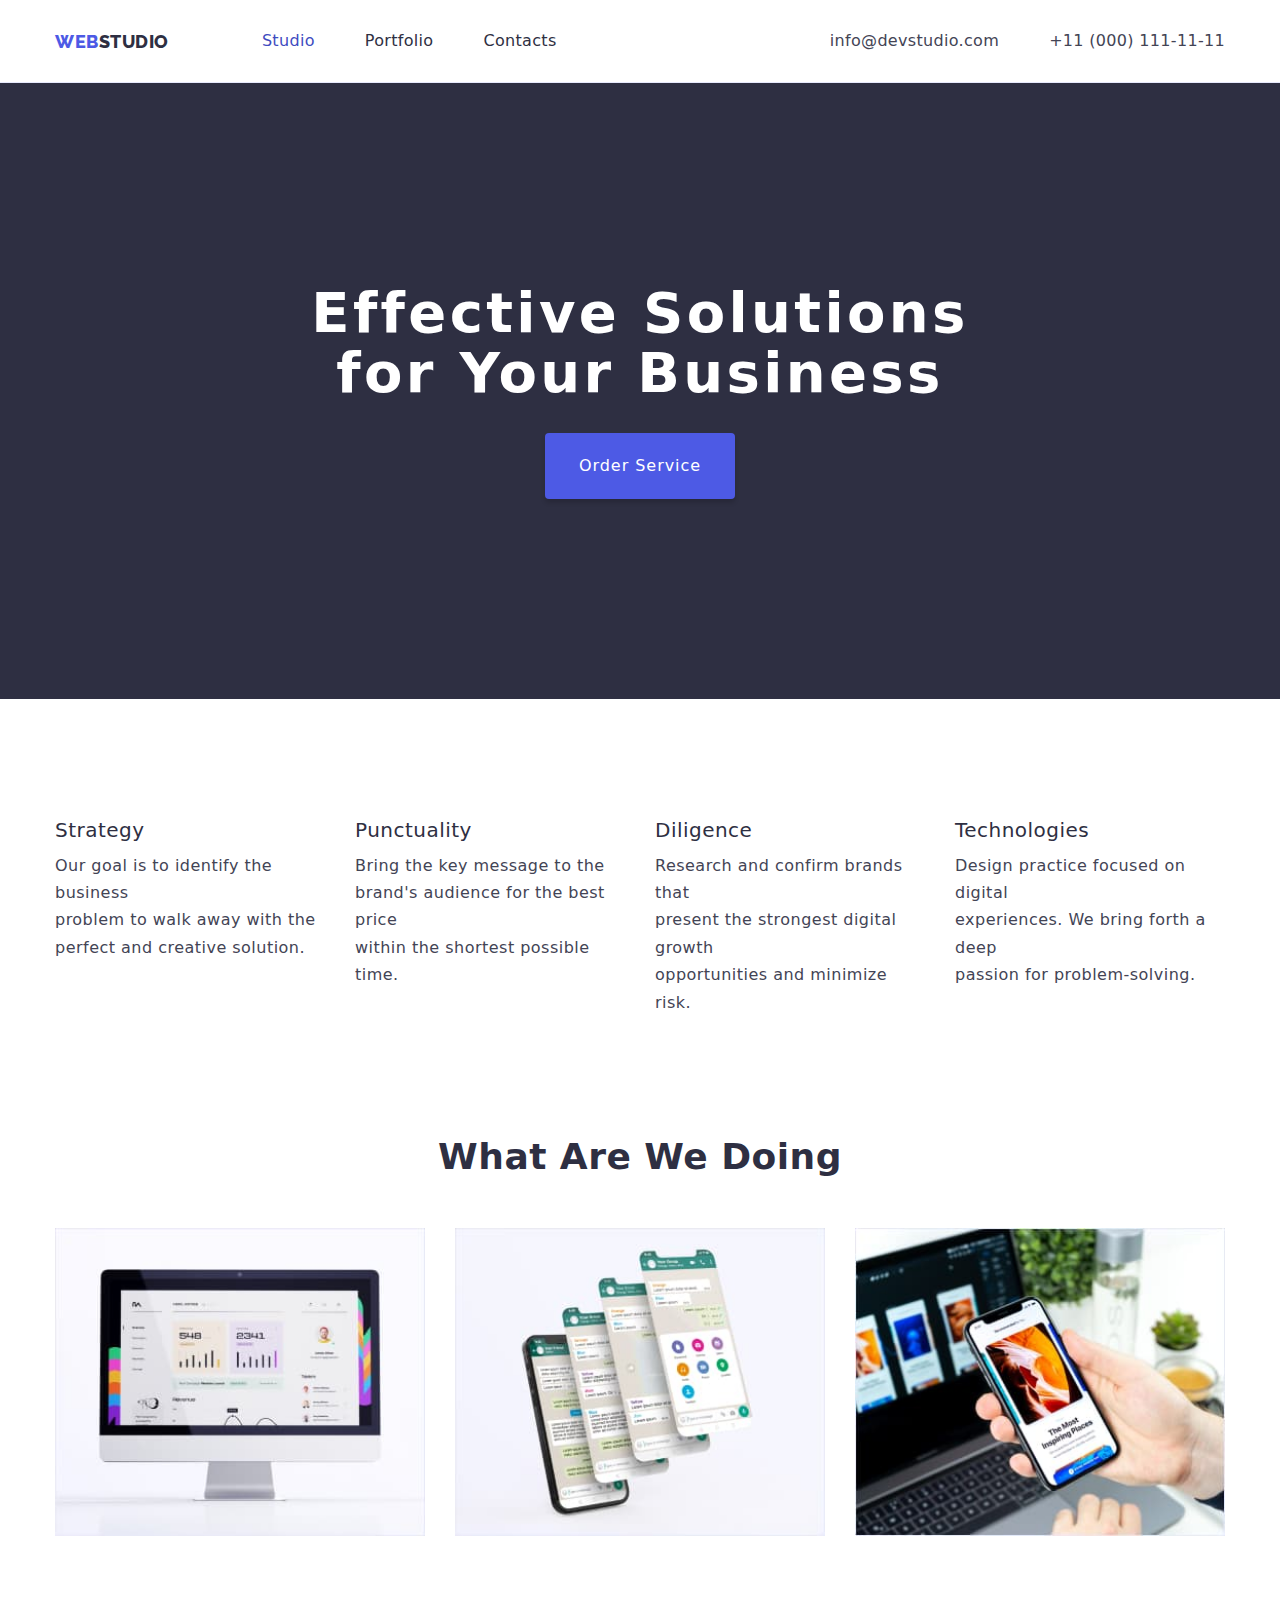
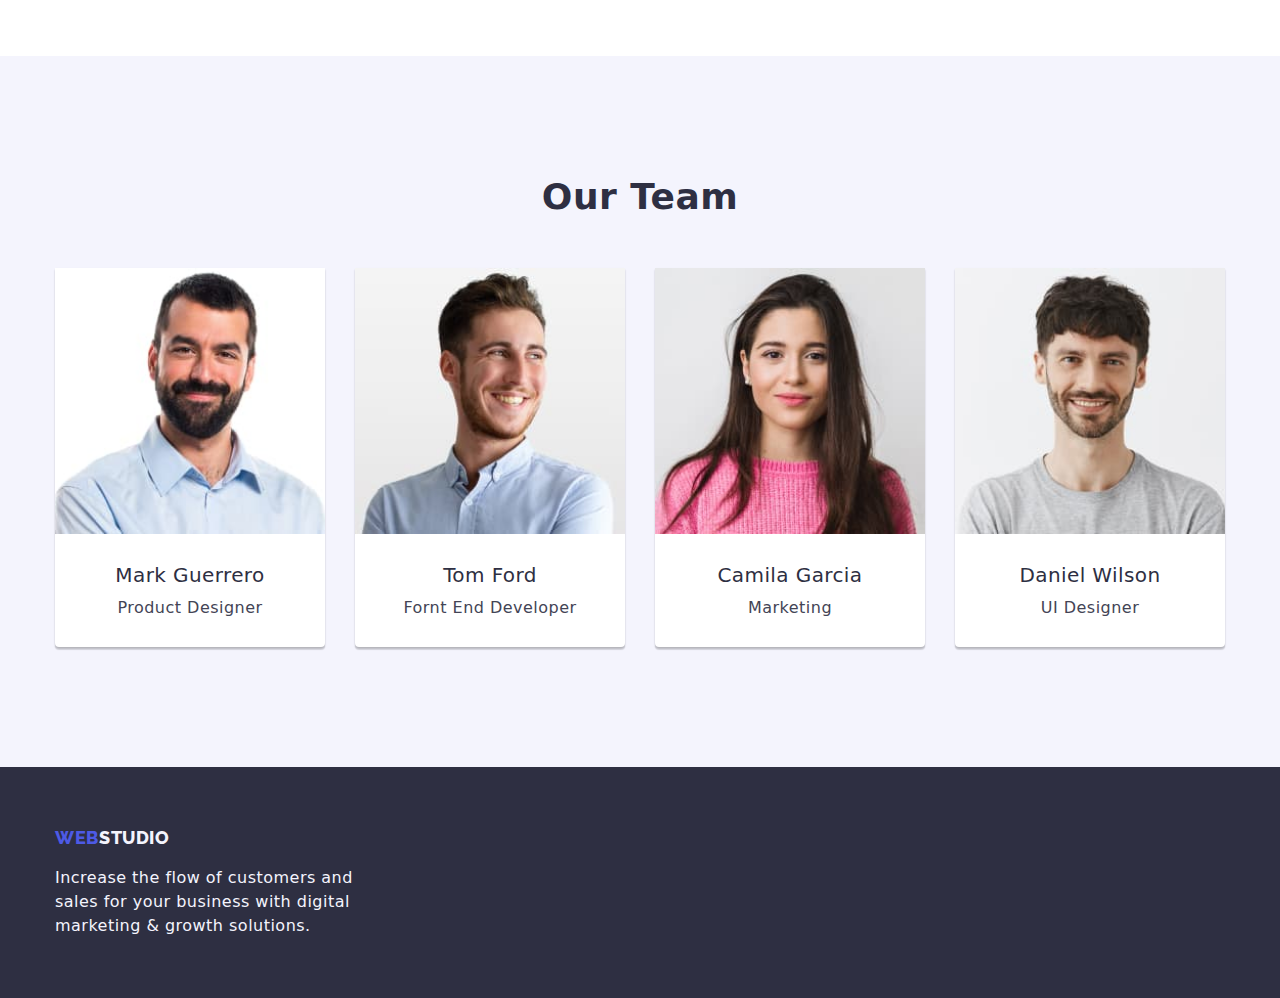
==== index.html @ 78325db2 "hw" ====
<!DOCTYPE html>
<html lang="en">
  <head>
    <meta charset="UTF-8" />
    <meta name="viewport" content="width=device-width, initial-scale=1.0" />
    <title>Studio</title>
    <link
      href="https://fonts.googleapis.com/css2?family=Raleway:wght@800&family=Roboto:wght@400;500;700;900&display=swap"
      rel="stylesheet"
    />
    <link rel="preconnect" href="https://fonts.googleapis.com" />
    <link rel="preconnect" href="https://fonts.gstatic.com" crossorigin />
    <link rel="stylesheet" href="./css/styles.css" />
    <link
      rel="stylesheet"
      href="https://cdnjs.cloudflare.com/ajax/libs/modern-normalize/2.0.0/modern-normalize.min.css"
    />
  </head>
  <!-- body -->
  <body>
    <!-- header -->
    <header class="page-header">
      <!-- nav -->
      <div class="container menu">
        <nav class="navigation">
          <a href="./index.html" class="logo-link">
            <span class="logo">WEB</span><span class="studio">STUDIO</span>
          </a>
          <ul class="nav-menu list">
            <li class="item">
              <a href="./index.html" class="page current link">Studio</a>
            </li>
            <li class="item">
              <a href="./portfolio.html" class="page link">Portfolio</a>
            </li>
            <li class="item"><a href="#" class="page link">Contacts</a></li>
          </ul>
        </nav>

        <ul class="contacts-menu list">
          <li class="item">
            <a href="mailto:info@devstudio.com" class="contact link"
              >info@devstudio.com</a
            >
          </li>
          <li class="item">
            <a href="tel:+110001111111" class="contact link"
              >+11 (000) 111-11-11</a
            >
          </li>
        </ul>
      </div>
    </header>
    <!-- main -->
    <main>
      <!-- sec-1 -->
      <section class="hero bg-hero">
        <div class="container">
          <h1 class="hero-title">
            Effective Solutions <br />
            for Your Business
          </h1>
          <button type="button" class="button primary">Order Service</button>
        </div>
      </section>

      <!-- sec-2 -->
      <section class="section">
        <div class="container">
          <ul class="benefits list">
            <li class="item">
              <h3 class="title">Strategy</h3>
              <p class="description">
                Our goal is to identify the business <br />
                problem to walk away with the<br />
                perfect and creative solution.
              </p>
            </li>
            <li class="item">
              <h3 class="title">Punctuality</h3>
              <p class="description">
                Bring the key message to the<br />
                brand's audience for the best price<br />
                within the shortest possible time.
              </p>
            </li>
            <li class="item">
              <h3 class="title">Diligence</h3>
              <p class="description">
                Research and confirm brands that <br />
                present the strongest digital growth <br />
                opportunities and minimize risk.
              </p>
            </li>
            <li class="item">
              <h3 class="title">Technologies</h3>
              <p class="description">
                Design practice focused on digital <br />
                experiences. We bring forth a deep <br />
                passion for problem-solving.
              </p>
            </li>
          </ul>
        </div>
      </section>

      <!-- sec-3 -->
      <section class="section no-top-padding">
        <div class="container">
          <h2 class="section-title">What Are We Doing</h2>
          <ul class="what-we-do list">
            <li class="item">
              <img
                src="./images/monitor.jpg"
                alt="monitor"
                width="370"
                height="294"
                class="image"
              />
            </li>
            <li class="item">
              <img
                src="./images/mobile.jpg"
                alt="mobile-tabs"
                width="370"
                height="294"
                class="image"
              />
            </li>
            <li class="item">
              <img
                src="./images/laptop.jpg"
                alt="mobile-laptop"
                width="370"
                height="294"
                class="image"
              />
            </li>
          </ul>
        </div>
      </section>

      <!-- sec-4 -->
      <section class="section bg-team">
        <div class="container">
          <h2 class="section-title">Our Team</h2>
          <ul class="team list">
            <li class="item">
              <img
                src="./images/mark.jpg"
                alt="Mark"
                width="270"
                height="260"
                class="image"
              />
              <h3 class="name">Mark Guerrero</h3>
              <p class="position">Product Designer</p>
            </li>
            <li class="item">
              <img
                src="./images/tom.jpg"
                alt="Tom-ford
            "
                width="270"
                height="260"
                class="image"
              />
              <h3 class="name">Tom Ford</h3>
              <p class="position">Fornt End Developer</p>
            </li>
            <li class="item">
              <img
                src="./images/camila.jpg"
                alt="Camila"
                width="270"
                height="260"
                class="image"
              />
              <h3 class="name">Camila Garcia</h3>
              <p class="position">Marketing</p>
            </li>
            <li class="item">
              <img
                src="./images/daniel.jpg"
                alt="Daniel"
                width="270"
                height="260"
                class="image"
              />
              <h3 class="name">Daniel Wilson</h3>
              <p class="position">UI Designer</p>
            </li>
          </ul>
        </div>
      </section>
    </main>

    <!-- footer -->
    <footer class="page-footer bg-footer">
      <div class="container">
        <a href="./index.html" class="logo-link">
          <span class="logo">WEB</span>
          <span class="studio-footer">STUDIO</span>
        </a>
        <p class="footer-description">
          Increase the flow of customers and<br />
          sales for your business with digital<br />
          marketing & growth solutions.
        </p>
      </div>
    </footer>
  </body>
</html>
---- css/styles.css ----
@import url("https://fonts.googleapis.com/css2?family=Raleway:wght@800&family=Roboto:ital,wght@0,400;0,500;0,900;1,700&display=swap");

:root {
  --iriscolor: #4d5ae5;
  --navyblue: #2e2f42;
  --slate: #434455;
  --ocean: #404bbf;
  --white: #fff;
  --cloud: #f4f4fd;
  --blue: #404bbf;
  --cornflower: #e7e9fc;
}

html {
  box-sizing: border-box;
}
body {
  font-family: "Roboto", sans-serif;
  font-size: 16px;
  color: var(--slate);
  letter-spacing: 0.03em;
  background-color: var(--white);
}

.filters .space + .space {
  margin-left: 8px;
}
p,
h1,
h2,
h3,
h4,
h5,
h6 {
  margin: 0;
}
*,
*::after,
*::before {
  box-sizing: inherit;
}

img {
  display: block;
  max-width: 100%;
  height: auto;
}

.link {
  text-decoration: none;
  color: inherit;
}

.list {
  list-style-type: none;
  margin: 0;
  padding: 0;
}
.menu,
.navigation,
.nav-menu,
.contacts-menu {
  display: flex;
  align-items: center;
}
.page-header {
  border-bottom: 1px solid var(--cornflower);
}
.filters {
  display: flex;
  justify-content: center;
  margin-bottom: 50px;
}

.filter .space + .space {
  margin-left: 8px;
}
.container {
  width: 1200px;
  padding: 0 15px;
  margin: 0 auto;
  /* border: 2px solid red; */
}

.logo-link {
  text-decoration: none;
  font-size: 0;
  font-weight: 800;
  letter-spacing: 0.54px;
  font-family: "Raleway", sans-serif;
}
.logo-link > span {
  font-size: 18px;
  line-height: 1.17;
}

.logo {
  color: var(--iriscolor);
}

.studio {
  color: var(--navyblue);
}

.hero {
  text-align: center;
  padding-top: 200px;
  padding-bottom: 200px;
}
.bg-hero {
  background-color: var(--navyblue);
}

.hero-title {
  font-size: 56px;
  line-height: 1.07;
  font-weight: 700;
  letter-spacing: 0.06em;
  color: var(--white);
  margin-bottom: 30px;
}

.bg-team {
  background-color: var(--cloud);
}

.nav-menu {
  margin-left: 93px;
}

.contacts-menu {
  margin-left: auto;
}

.nav-menu .item:not(:last-child),
.contacts-menu .item:not(:last-child) {
  margin-right: 50px;
}

.nav-menu .page,
.contacts-menu .contact {
  font-weight: 500;
  color: var(--navyblue);
  text-decoration: none;
  line-height: 1.14;
  letter-spacing: 0.02em;
  display: block;
  padding-top: 32px;
  padding-bottom: 32px;
}

.contacts-menu .contact {
  color: var(--slate);
  font-weight: 400;
}

.nav-menu .page:hover,
.nav-menu .page:focus,
.nav-menu .page.current,
.contacts-menu .contact:hover,
.contacts-menu .contact:focus {
  color: var(--ocean);
}

.button {
  border-color: transparent;
  cursor: pointer;
  font-family: inherit;
  letter-spacing: 0.03em;
  font-size: 16px;
  border-radius: 4px;
}

.button.primary {
  background-color: var(--iriscolor);
  font-weight: 500;
  color: white;
  line-height: 1.87;
  letter-spacing: 0.06em;
  padding: 16px 32px;
  box-shadow: 0px 4px 4px rgba(0, 0, 0, 0.15);
}

.button.primary:hover,
.button.primary:focus {
  background-color: var(--ocean);
  box-shadow: 0px 3px 3px rgba(0, 0, 0, 0.1), 0px 1px 2px rgba(0, 0, 0, 0.08),
    0px 2px 2px rgba(0, 0, 0, 0.12);
}

.button.filter {
  background: var(--cloud);
  color: var(--iriscolor);
  padding: 12px 24px;
  font-weight: 500;
  line-height: 1.62;
}

.button.filter:hover,
.button.filter:focus,
.button.filter.current {
  background-color: var(--blue);
  color: var(--cloud);
  box-shadow: 0px 3px 3px rgba(0, 0, 0, 0.1), 0px 1px 2px rgba(0, 0, 0, 0.08),
    0px 2px 2px rgba(0, 0, 0, 0.12);
}

.project .name {
  font-size: 20px;
  font-weight: 500;
  line-height: 2;
  letter-spacing: 0.04em;
  color: var(--navyblue);
}

.project .type {
  color: var(--slate);
  font-weight: 400;
  line-height: 1.87;
}
.section.no-top-padding {
  padding-top: 0;
}
.section.no.top.padding {
  padding-top: 0;
}
.section {
  padding: 120px 0;
}

.section-title {
  font-size: 36px;
  line-height: 1.17;
  color: var(--navyblue);
  text-align: center;
  margin-bottom: 50px;
  font-weight: 700;
}

.what-we-do {
  display: flex;
  flex: wrap;
  margin-left: -30px;
  margin-top: -30px;
}

.what-we-do .item {
  flex-basis: calc(100% / 3 - 30px);
  margin-left: 30px;
  margin-top: 30px;
}

.benefits {
  display: flex;
  flex: wrap;
  margin-left: -30px;
  margin-top: -30px;
}
.benefits .item {
  flex-basis: calc(100% / 4 - 30px);
  margin-left: 30px;
  margin-top: 30px;
}

.benefits .title {
  font-size: 20px;
  font-weight: 500;
  color: var(--navyblue);
  line-height: 1.14;
  margin-bottom: 10px;
}

.benefits .description {
  color: var(--slate);
  line-height: 1.71;
  font-size: 16px;
  font-weight: 400;
}
.projects {
  display: flex;
  flex-wrap: wrap;
  margin-top: -30px;
  margin-left: -30px;
}

.project-card {
  flex-basis: calc(100% / 3 - 30px);
  margin-left: 30px;
  margin-top: 30px;
}

.team {
  display: flex;
  flex-wrap: wrap;
  margin-top: -30px;
  margin-left: -30px;
}

.team .item {
  flex-basis: calc(100% / 4 - 30px);
  margin-left: 30px;
  margin-top: 30px;
  padding-bottom: 30px;
  background-color: white;
  border-radius: 0px 0px 4px 4px;
  box-shadow: 0px 3px 1px rgba(0, 0, 0, 0.1), 0px 1px 2px rgba(0, 0, 0, 0.08),
    0px 2px 2px rgba(0, 0, 0, 0.12);
}
.team .name,
.team .position {
  line-height: 1.19;
  text-align: center;
}
.team .name {
  color: var(--navyblue);
  font-size: 20px;
  font-weight: 500;
  letter-spacing: 0.02em;
  padding-top: 30px;
  padding-bottom: 10px;
}

.team .position {
  color: var(--slate);
  font-size: 16px;
  font-weight: 400;
}

.substrate {
  background-color: var(--navwhite);
  padding: 20px 24px;
  border: 1px solid #eeeeee;
  border-top: 0;
}
.page-footer {
  padding-top: 60px;
  padding-bottom: 60px;
}

.page-footer.bg-footer {
  background-color: var(--navyblue);
}

.studio-footer {
  color: var(--cloud);
}

.footer-description {
  color: var(--cloud);
  font-size: 16px;
  font-weight: 400;
  line-height: 1.5;
  padding-top: 17px;
}
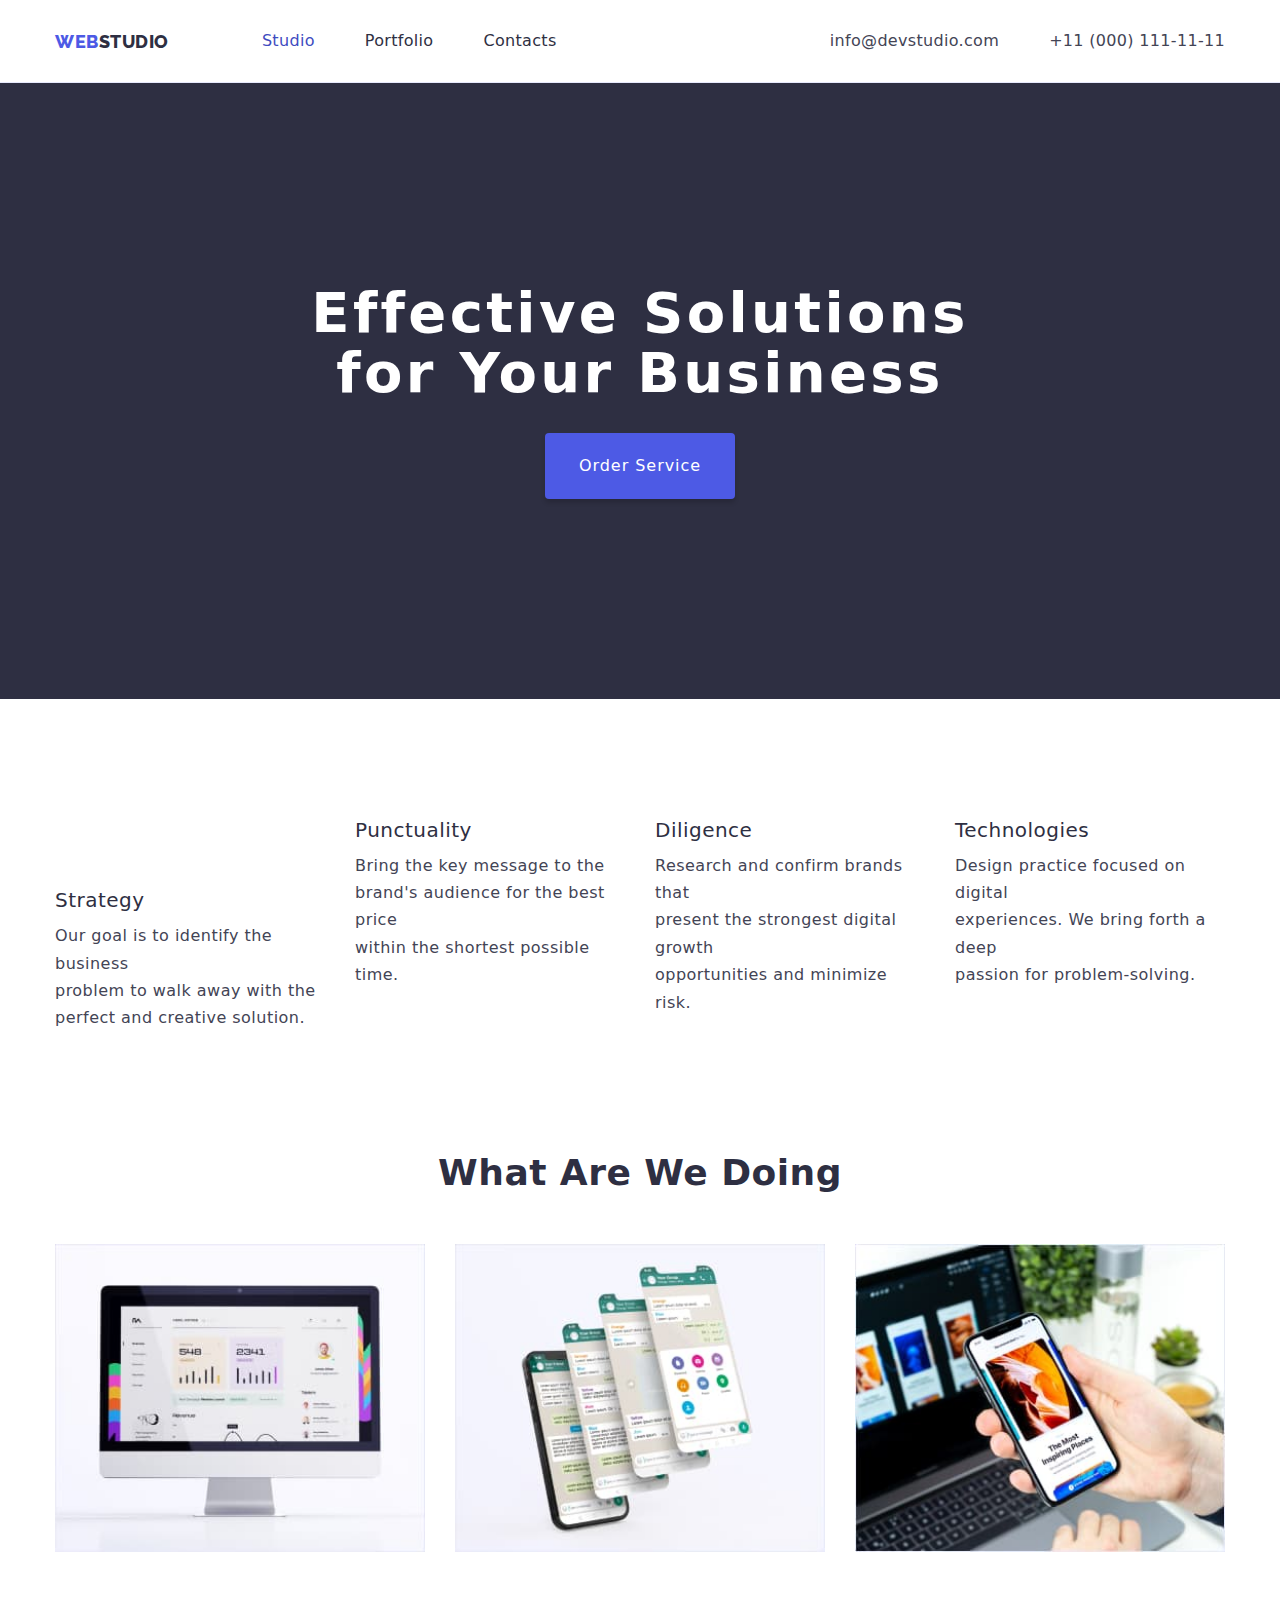
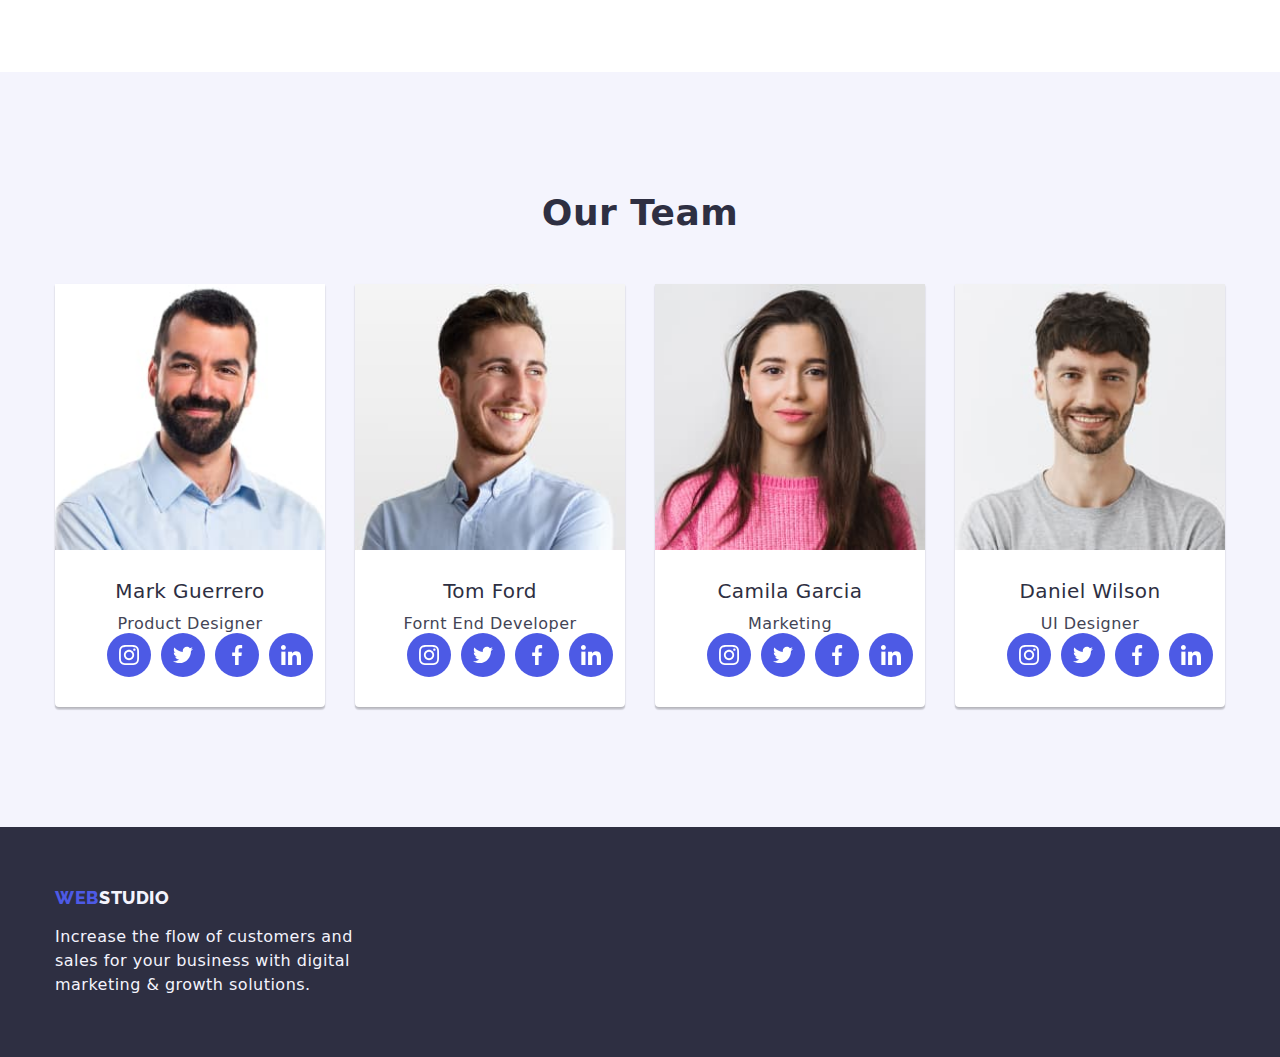
==== commit 12e757e8: "hw" ====
--- a/index.html
+++ b/index.html
@@ -69,6 +69,10 @@
         <div class="container">
           <ul class="benefits list">
             <li class="item">
+              <svg width="132" height="66">
+                <use href="./images/icons.svg#antenna"></use>
+                >
+              </svg>
               <h3 class="title">Strategy</h3>
               <p class="description">
                 Our goal is to identify the business <br />
@@ -155,6 +159,52 @@
               />
               <h3 class="name">Mark Guerrero</h3>
               <p class="position">Product Designer</p>
+              <ul class="team-social-list">
+                <li class="team-social-item">
+                  <a
+                    class="team-social-link link"
+                    href="https://instagram.com"
+                    target="_blank"
+                    rel="noopener noreferrer"
+                  >
+                    <svg class="team-social-icon" width="20" height="20">
+                      <use href="./images/icons.svg#icon-instagram"></use></svg
+                  ></a>
+                </li>
+                <li class="team-social-item">
+                  <a
+                    class="team-social-link link"
+                    href="https://twitter.com"
+                    target="_blank"
+                    rel="noopener noreferrer"
+                  >
+                    <svg class="team-social-icon" width="20" height="20">
+                      <use href="./images/icons.svg#icon-twitter"></use></svg
+                  ></a>
+                </li>
+                <li class="team-social-item">
+                  <a
+                    class="team-social-link link"
+                    href="https://facebook.com"
+                    target="_blank"
+                    rel="noopener noreferrer"
+                  >
+                    <svg class="team-social-icon" width="20" height="20">
+                      <use href="./images/icons.svg#icon-facebook"></use></svg
+                  ></a>
+                </li>
+                <li class="team-social-item">
+                  <a
+                    class="team-social-link link"
+                    href="https://linkedin.com"
+                    target="_blank"
+                    rel="noopener noreferrer"
+                  >
+                    <svg class="team-social-icon" width="20" height="20">
+                      <use href="./images/icons.svg#icon-linkedin"></use></svg
+                  ></a>
+                </li>
+              </ul>
             </li>
             <li class="item">
               <img
@@ -167,6 +217,52 @@
               />
               <h3 class="name">Tom Ford</h3>
               <p class="position">Fornt End Developer</p>
+              <ul class="team-social-list">
+                <li class="team-social-item">
+                  <a
+                    class="team-social-link link"
+                    href="https://instagram.com"
+                    target="_blank"
+                    rel="noopener noreferrer"
+                  >
+                    <svg class="team-social-icon" width="20" height="20">
+                      <use href="./images/icons.svg#icon-instagram"></use></svg
+                  ></a>
+                </li>
+                <li class="team-social-item">
+                  <a
+                    class="team-social-link link"
+                    href="https://twitter.com"
+                    target="_blank"
+                    rel="noopener noreferrer"
+                  >
+                    <svg class="team-social-icon" width="20" height="20">
+                      <use href="./images/icons.svg#icon-twitter"></use></svg
+                  ></a>
+                </li>
+                <li class="team-social-item">
+                  <a
+                    class="team-social-link link"
+                    href="https://facebook.com"
+                    target="_blank"
+                    rel="noopener noreferrer"
+                  >
+                    <svg class="team-social-icon" width="20" height="20">
+                      <use href="./images/icons.svg#icon-facebook"></use></svg
+                  ></a>
+                </li>
+                <li class="team-social-item">
+                  <a
+                    class="team-social-link link"
+                    href="https://linkedin.com"
+                    target="_blank"
+                    rel="noopener noreferrer"
+                  >
+                    <svg class="team-social-icon" width="20" height="20">
+                      <use href="./images/icons.svg#icon-linkedin"></use></svg
+                  ></a>
+                </li>
+              </ul>
             </li>
             <li class="item">
               <img
@@ -178,6 +274,52 @@
               />
               <h3 class="name">Camila Garcia</h3>
               <p class="position">Marketing</p>
+              <ul class="team-social-list">
+                <li class="team-social-item">
+                  <a
+                    class="team-social-link link"
+                    href="https://instagram.com"
+                    target="_blank"
+                    rel="noopener noreferrer"
+                  >
+                    <svg class="team-social-icon" width="20" height="20">
+                      <use href="./images/icons.svg#icon-instagram"></use></svg
+                  ></a>
+                </li>
+                <li class="team-social-item">
+                  <a
+                    class="team-social-link link"
+                    href="https://twitter.com"
+                    target="_blank"
+                    rel="noopener noreferrer"
+                  >
+                    <svg class="team-social-icon" width="20" height="20">
+                      <use href="./images/icons.svg#icon-twitter"></use></svg
+                  ></a>
+                </li>
+                <li class="team-social-item">
+                  <a
+                    class="team-social-link link"
+                    href="https://facebook.com"
+                    target="_blank"
+                    rel="noopener noreferrer"
+                  >
+                    <svg class="team-social-icon" width="20" height="20">
+                      <use href="./images/icons.svg#icon-facebook"></use></svg
+                  ></a>
+                </li>
+                <li class="team-social-item">
+                  <a
+                    class="team-social-link link"
+                    href="https://linkedin.com"
+                    target="_blank"
+                    rel="noopener noreferrer"
+                  >
+                    <svg class="team-social-icon" width="20" height="20">
+                      <use href="./images/icons.svg#icon-linkedin"></use></svg
+                  ></a>
+                </li>
+              </ul>
             </li>
             <li class="item">
               <img
@@ -189,6 +331,52 @@
               />
               <h3 class="name">Daniel Wilson</h3>
               <p class="position">UI Designer</p>
+              <ul class="team-social-list">
+                <li class="team-social-item">
+                  <a
+                    class="team-social-link link"
+                    href="https://instagram.com"
+                    target="_blank"
+                    rel="noopener noreferrer"
+                  >
+                    <svg class="team-social-icon" width="20" height="20">
+                      <use href="./images/icons.svg#icon-instagram"></use></svg
+                  ></a>
+                </li>
+                <li class="team-social-item">
+                  <a
+                    class="team-social-link link"
+                    href="https://twitter.com"
+                    target="_blank"
+                    rel="noopener noreferrer"
+                  >
+                    <svg class="team-social-icon" width="20" height="20">
+                      <use href="./images/icons.svg#icon-twitter"></use></svg
+                  ></a>
+                </li>
+                <li class="team-social-item">
+                  <a
+                    class="team-social-link link"
+                    href="https://facebook.com"
+                    target="_blank"
+                    rel="noopener noreferrer"
+                  >
+                    <svg class="team-social-icon" width="20" height="20">
+                      <use href="./images/icons.svg#icon-facebook"></use></svg
+                  ></a>
+                </li>
+                <li class="team-social-item">
+                  <a
+                    class="team-social-link link"
+                    href="https://linkedin.com"
+                    target="_blank"
+                    rel="noopener noreferrer"
+                  >
+                    <svg class="team-social-icon" width="20" height="20">
+                      <use href="./images/icons.svg#icon-linkedin"></use></svg
+                  ></a>
+                </li>
+              </ul>
             </li>
           </ul>
         </div>
--- a/css/styles.css
+++ b/css/styles.css
@@ -289,6 +289,37 @@
   margin-top: 30px;
 }
 
+.team-social-list {
+  display: flex;
+  justify-content: center;
+  gap: 10px;
+  list-style-type: none;
+}
+
+.team-social-item {
+  width: 44px;
+  height: 44px;
+}
+
+.team-social-link {
+  width: 100%;
+  height: 100%;
+  color: var(--white);
+  background-color: var(--iriscolor);
+  display: flex;
+  border-radius: 50%;
+  justify-content: center;
+  align-items: center;
+}
+
+.team-social-icon {
+  fill: currentColor;
+}
+
+.team-social-link:hover,
+.team-social-link:focus {
+  background-color: var(--navyblue);
+}
 .team {
   display: flex;
   flex-wrap: wrap;
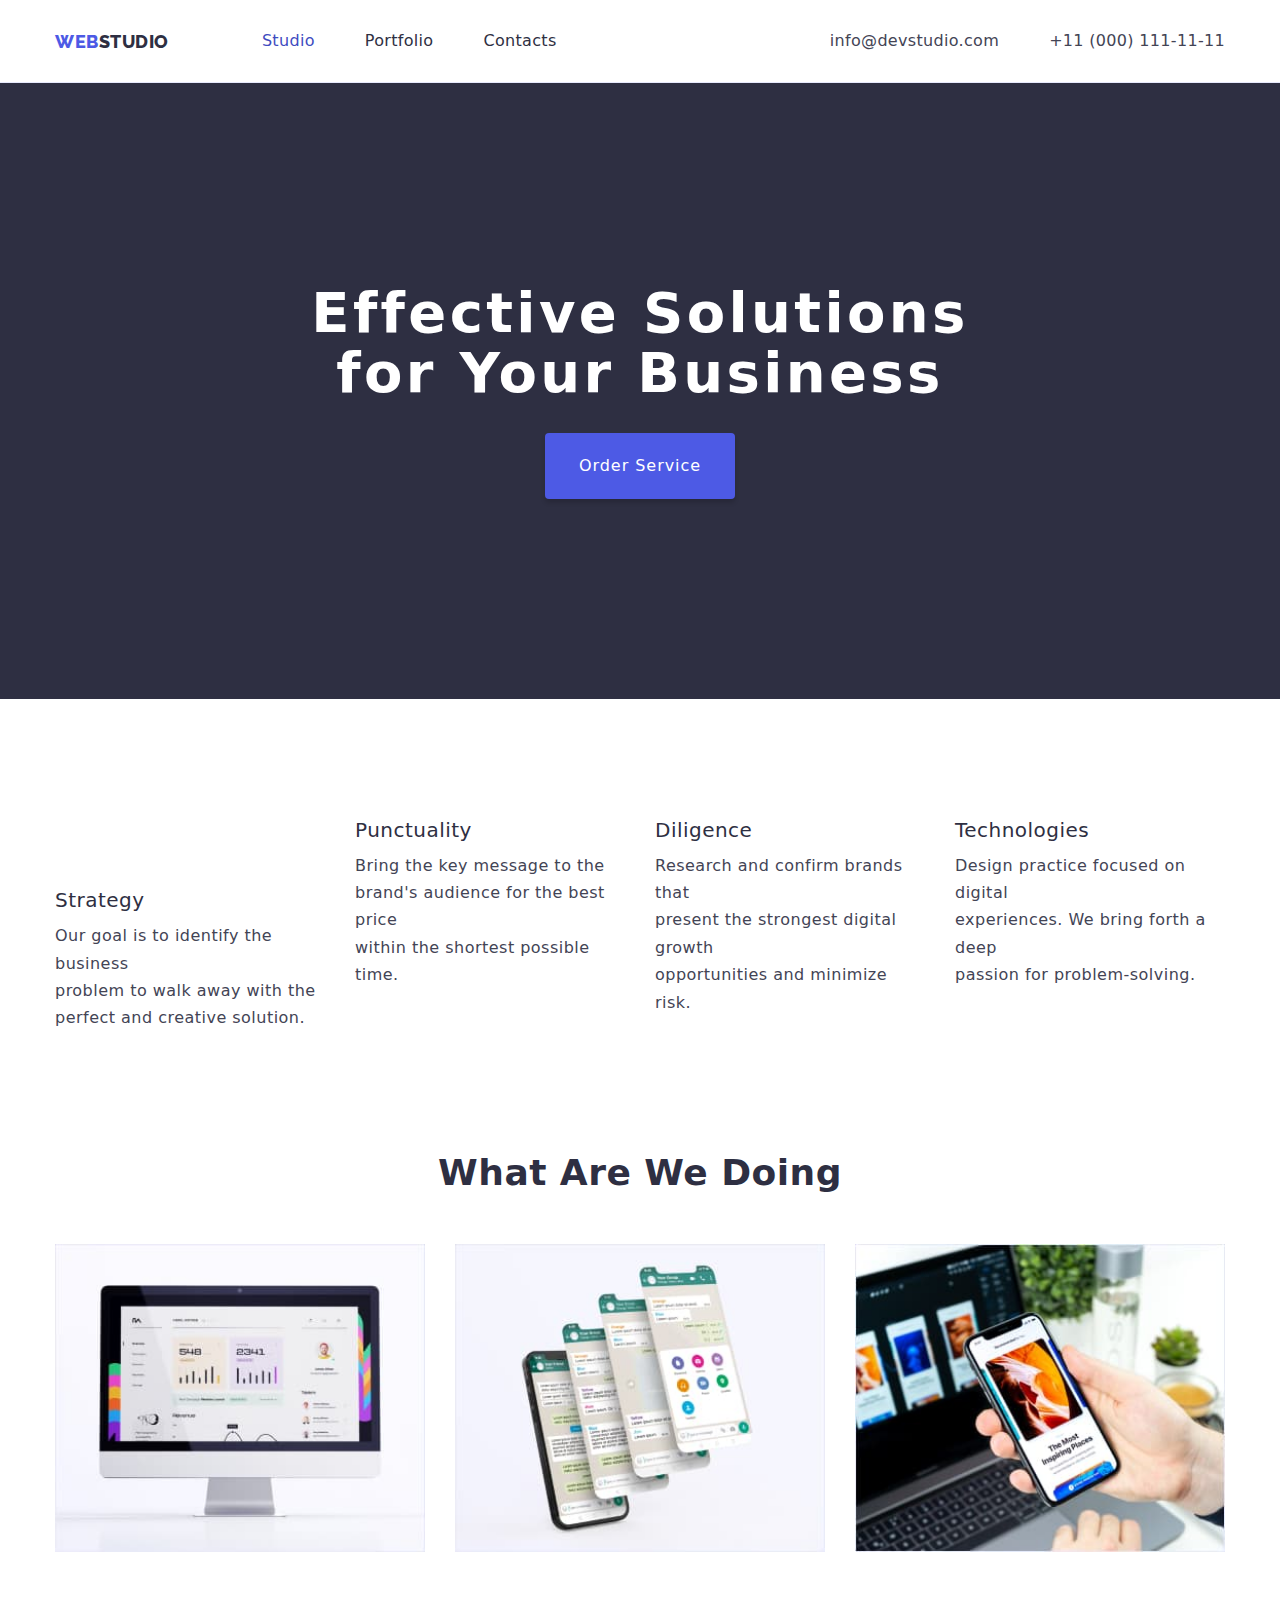
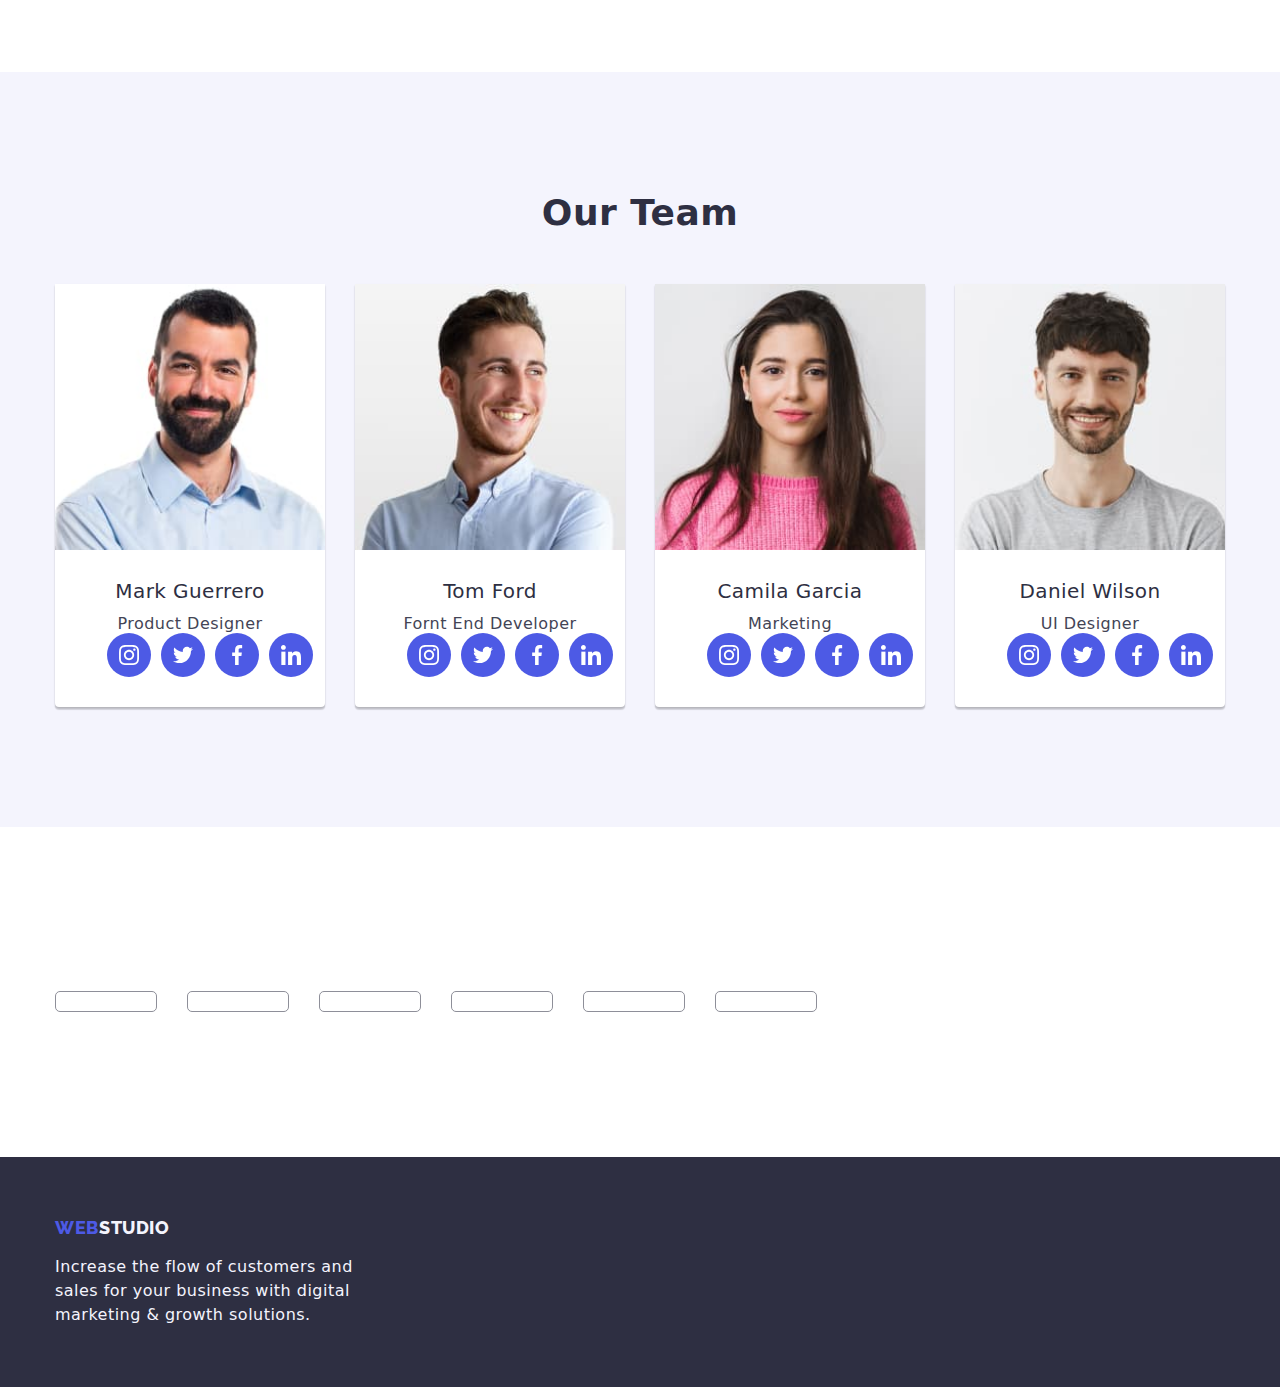
==== commit c55417df: "hw" ====
--- a/index.html
+++ b/index.html
@@ -69,7 +69,7 @@
         <div class="container">
           <ul class="benefits list">
             <li class="item">
-              <svg width="132" height="66">
+              <svg width="132" height="66" class="icon-antenna">
                 <use href="./images/icons.svg#antenna"></use>
                 >
               </svg>
@@ -377,6 +377,48 @@
                   ></a>
                 </li>
               </ul>
+            </li>
+          </ul>
+        </div>
+      </section>
+      <!-- test -->
+      <section class="section">
+        <div class="container">
+          <ul class="icon-list list">
+            <li class="icon-item">
+              <a class="test-link link" href=""
+                ><svg class="test-icon" width="104" height="56">
+                  <use href="./images/icons.svg#union"></use></svg
+              ></a>
+            </li>
+            <li class="icon-item">
+              <a class="test-link link" href=""
+                ><svg class="test-icon">
+                  <use href="./images/icons.svg#"></use></svg
+              ></a>
+            </li>
+            <li class="icon-item">
+              <a class="test-link link" href=""
+                ><svg class="test-icon">
+                  <use href="./images/icons.svg#"></use></svg
+              ></a>
+            </li>
+            <li class="icon-item">
+              <a class="test-link link" href=""
+                ><svg class="test-icon">
+                  <use href="./images/icons.svg#"></use></svg
+              ></a>
+            </li>
+            <li class="icon-item">
+              <a class="test-link link" href=""
+                ><svg class="test-icon">
+                  <use href="./images/icons.svg#"></use></svg
+              ></a>
+            </li>
+            <li class="icon-item">
+              <a class="test-link link" href=""
+                ><svg class="test-icon"></svg
+              ></a>
             </li>
           </ul>
         </div>
--- a/css/styles.css
+++ b/css/styles.css
@@ -316,10 +316,15 @@
   fill: currentColor;
 }
 
+.icon-antenna {
+  color: white;
+}
+
 .team-social-link:hover,
 .team-social-link:focus {
   background-color: var(--navyblue);
 }
+
 .team {
   display: flex;
   flex-wrap: wrap;
@@ -363,6 +368,33 @@
   border: 1px solid #eeeeee;
   border-top: 0;
 }
+
+.icon-list {
+  display: flex;
+  gap: 30px;
+}
+
+.icon-item {
+  width: calc(100%-150px) / 6;
+  height: 90px;
+}
+
+.test-link {
+  width: 100%;
+  height: 100%;
+  border: 1px solid #8e8f99;
+  border-radius: 5px;
+  color: #8e8f99;
+  justify-content: center;
+  align-items: center;
+}
+
+.test-icon {
+  width: 100px;
+  height: 60px;
+  fill: currentColor;
+}
+
 .page-footer {
   padding-top: 60px;
   padding-bottom: 60px;
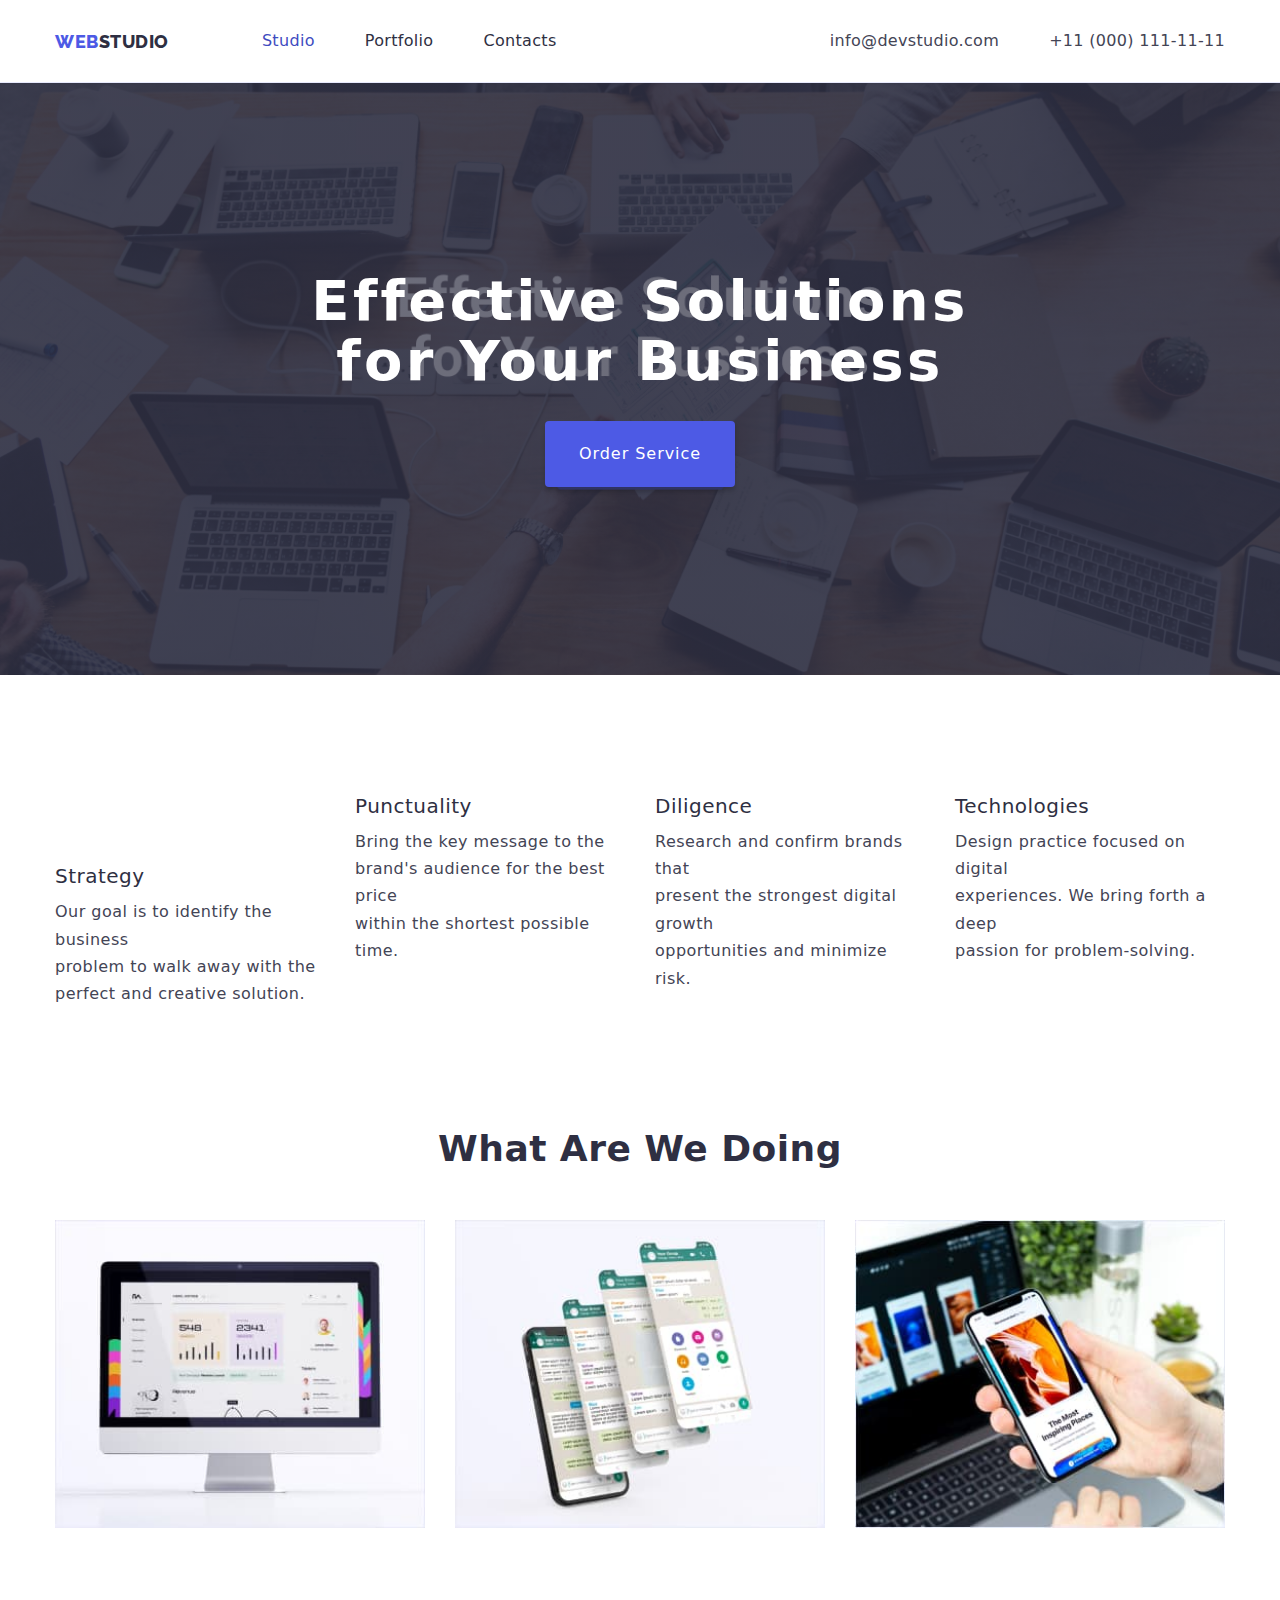
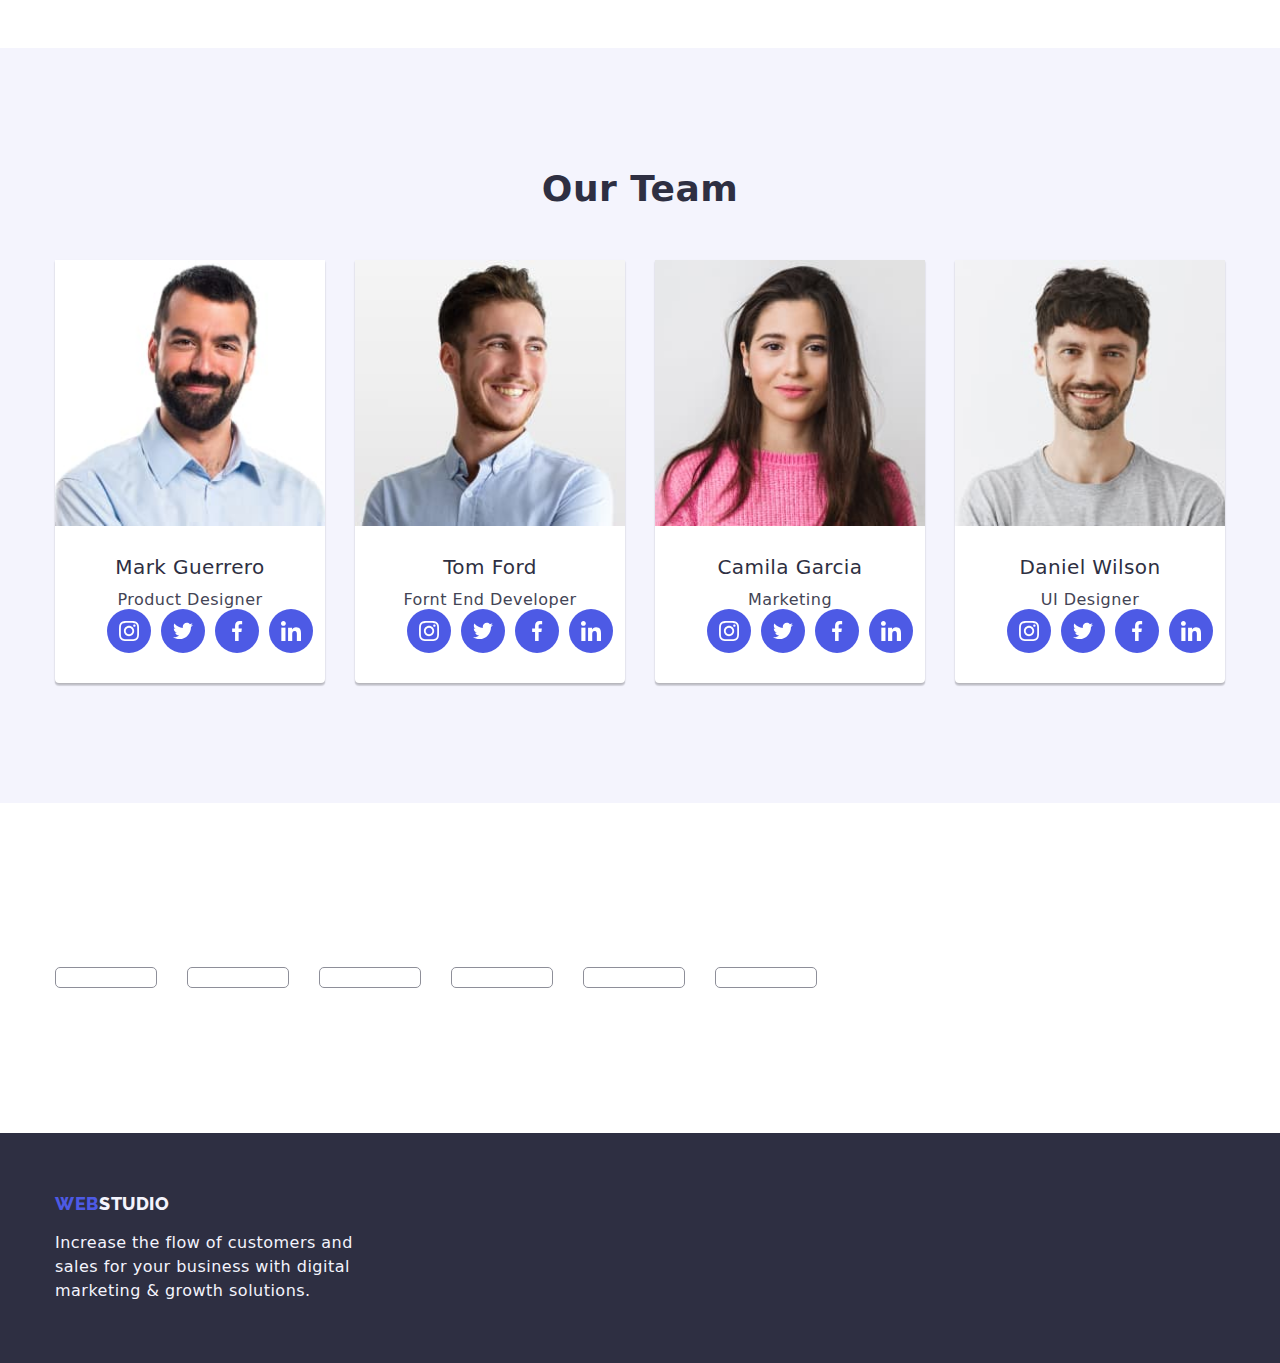
==== commit 50444c28: "hw" ====
--- a/index.html
+++ b/index.html
@@ -71,7 +71,6 @@
             <li class="item">
               <svg width="132" height="66" class="icon-antenna">
                 <use href="./images/icons.svg#antenna"></use>
-                >
               </svg>
               <h3 class="title">Strategy</h3>
               <p class="description">
--- a/css/styles.css
+++ b/css/styles.css
@@ -106,9 +106,20 @@
   text-align: center;
   padding-top: 200px;
   padding-bottom: 200px;
+  background-color: var(--navyblue);
 }
 .bg-hero {
-  background-color: var(--navyblue);
+  padding-top: 188px;
+  padding-bottom: 188px;
+  background-image: linear-gradient(
+      to right,
+      rgba(46, 47, 66, 0.7),
+      rgba(46, 47, 66, 0.7)
+    ),
+    url(../images/people-office\ 1.jpg);
+  background-repeat: no-repeat;
+  background-position: center;
+  background-size: cover;
 }
 
 .hero-title {
@@ -314,10 +325,6 @@
 
 .team-social-icon {
   fill: currentColor;
-}
-
-.icon-antenna {
-  color: white;
 }
 
 .team-social-link:hover,
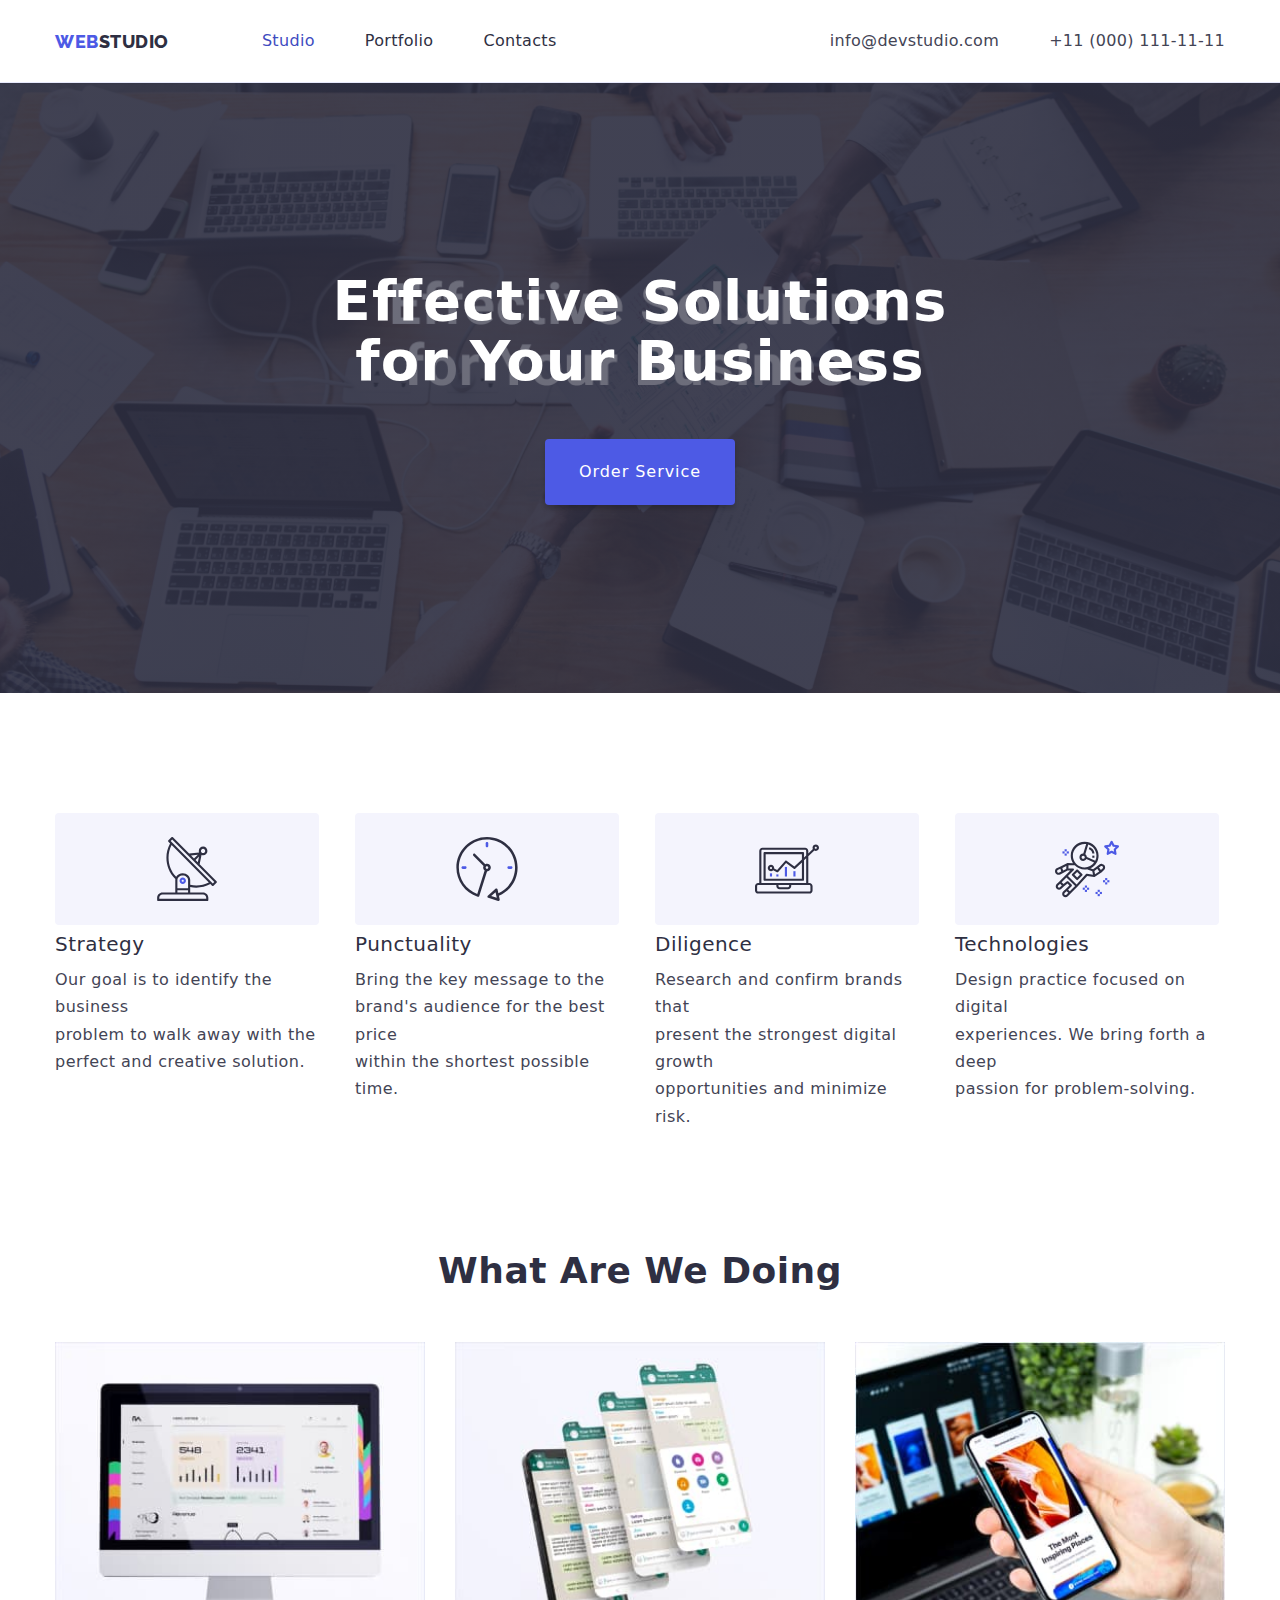
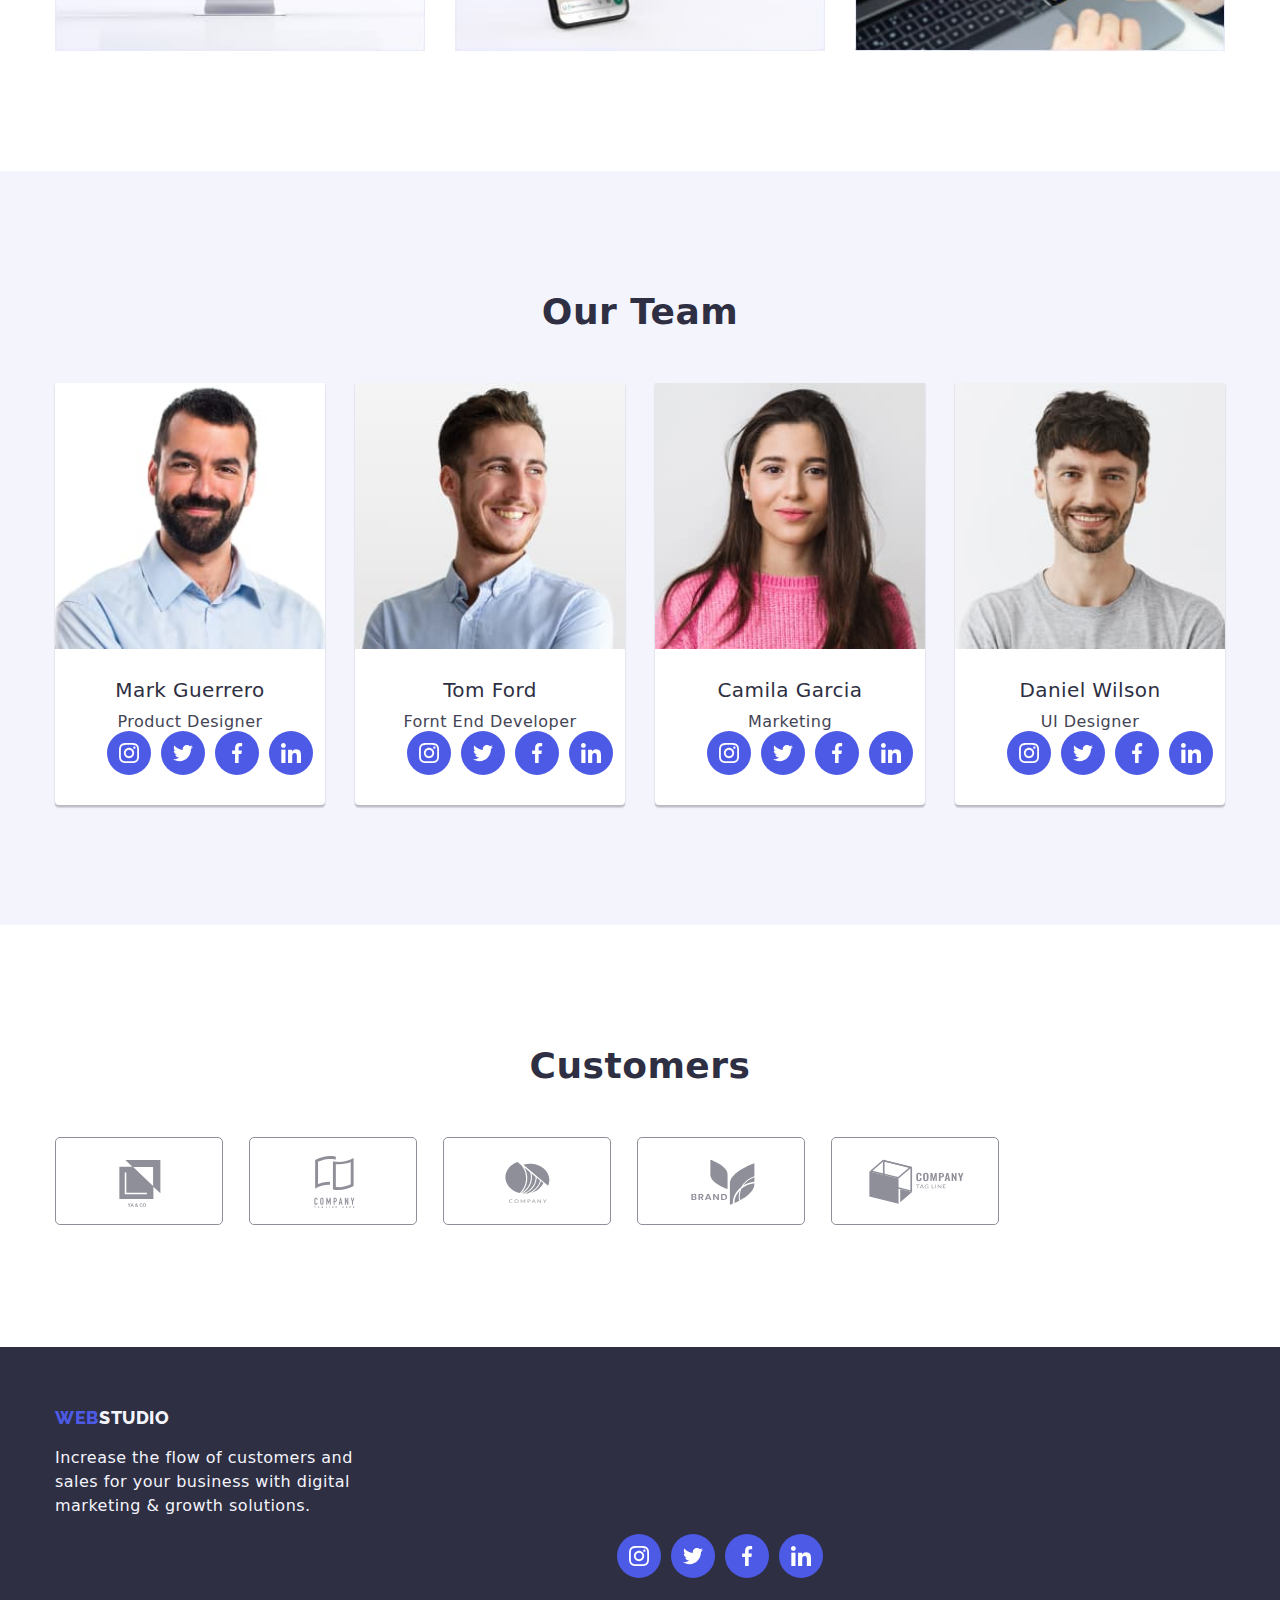
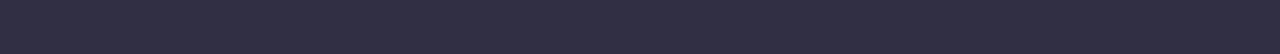
==== commit c1bf1784: "hw" ====
--- a/index.html
+++ b/index.html
@@ -54,7 +54,7 @@
     <!-- main -->
     <main>
       <!-- sec-1 -->
-      <section class="hero bg-hero">
+      <section class="hero hero-section">
         <div class="container">
           <h1 class="hero-title">
             Effective Solutions <br />
@@ -69,9 +69,11 @@
         <div class="container">
           <ul class="benefits list">
             <li class="item">
-              <svg width="132" height="66" class="icon-antenna">
-                <use href="./images/icons.svg#antenna"></use>
-              </svg>
+              <div class="benefits-svg">
+                <svg width="64" height="64" class="benefits-icon">
+                  <use href="./images/icons.svg#antenna"></use>
+                </svg>
+              </div>
               <h3 class="title">Strategy</h3>
               <p class="description">
                 Our goal is to identify the business <br />
@@ -80,6 +82,11 @@
               </p>
             </li>
             <li class="item">
+              <div class="benefits-svg">
+                <svg width="64" height="64" class="benefis-icon">
+                  <use href="./images/icons.svg#clock"></use>
+                </svg>
+              </div>
               <h3 class="title">Punctuality</h3>
               <p class="description">
                 Bring the key message to the<br />
@@ -88,6 +95,11 @@
               </p>
             </li>
             <li class="item">
+              <div class="benefits-svg">
+                <svg width="64" height="64" class="benefis-icon">
+                  <use href="./images/icons.svg#diagram"></use>
+                </svg>
+              </div>
               <h3 class="title">Diligence</h3>
               <p class="description">
                 Research and confirm brands that <br />
@@ -96,6 +108,11 @@
               </p>
             </li>
             <li class="item">
+              <div class="benefits-svg">
+                <svg width="64" height="64" class="benefis-icon">
+                  <use href="./images/icons.svg#astronaut"></use>
+                </svg>
+              </div>
               <h3 class="title">Technologies</h3>
               <p class="description">
                 Design practice focused on digital <br />
@@ -383,40 +400,36 @@
       <!-- test -->
       <section class="section">
         <div class="container">
+          <h2 class="section-title">Customers</h2>
           <ul class="icon-list list">
             <li class="icon-item">
               <a class="test-link link" href=""
                 ><svg class="test-icon" width="104" height="56">
-                  <use href="./images/icons.svg#union"></use></svg
+                  <use href="./images/icons.svg#icon-Logo"></use></svg
               ></a>
             </li>
             <li class="icon-item">
               <a class="test-link link" href=""
-                ><svg class="test-icon">
-                  <use href="./images/icons.svg#"></use></svg
+                ><svg class="test-icon" width="104" height="56">
+                  <use href="./images/icons.svg#icon-Logo-1"></use></svg
               ></a>
             </li>
             <li class="icon-item">
               <a class="test-link link" href=""
-                ><svg class="test-icon">
-                  <use href="./images/icons.svg#"></use></svg
+                ><svg class="test-icon" width="104" height="56">
+                  <use href="./images/icons.svg#icon-Logo-2"></use></svg
               ></a>
             </li>
             <li class="icon-item">
               <a class="test-link link" href=""
-                ><svg class="test-icon">
-                  <use href="./images/icons.svg#"></use></svg
+                ><svg class="test-icon" width="104" height="56">
+                  <use href="./images/icons.svg#icon-Logo-3"></use></svg
               ></a>
             </li>
             <li class="icon-item">
               <a class="test-link link" href=""
-                ><svg class="test-icon">
-                  <use href="./images/icons.svg#"></use></svg
-              ></a>
-            </li>
-            <li class="icon-item">
-              <a class="test-link link" href=""
-                ><svg class="test-icon"></svg
+                ><svg class="test-icon" width="104" height="56">
+                  <use href="./images/icons.svg#icon-Logo-4"></use></svg
               ></a>
             </li>
           </ul>
@@ -437,6 +450,54 @@
           marketing & growth solutions.
         </p>
       </div>
+      <div class="footer-socials">
+        <ul class="team-social-list">
+          <li class="team-social-item">
+            <a
+              class="team-social-link link"
+              href="https://instagram.com"
+              target="_blank"
+              rel="noopener noreferrer"
+            >
+              <svg class="team-social-icon" width="20" height="20">
+                <use href="./images/icons.svg#icon-instagram"></use></svg
+            ></a>
+          </li>
+          <li class="team-social-item">
+            <a
+              class="team-social-link link"
+              href="https://twitter.com"
+              target="_blank"
+              rel="noopener noreferrer"
+            >
+              <svg class="team-social-icon" width="20" height="20">
+                <use href="./images/icons.svg#icon-twitter"></use></svg
+            ></a>
+          </li>
+          <li class="team-social-item">
+            <a
+              class="team-social-link link"
+              href="https://facebook.com"
+              target="_blank"
+              rel="noopener noreferrer"
+            >
+              <svg class="team-social-icon" width="20" height="20">
+                <use href="./images/icons.svg#icon-facebook"></use></svg
+            ></a>
+          </li>
+          <li class="team-social-item">
+            <a
+              class="team-social-link link"
+              href="https://linkedin.com"
+              target="_blank"
+              rel="noopener noreferrer"
+            >
+              <svg class="team-social-icon" width="20" height="20">
+                <use href="./images/icons.svg#icon-linkedin"></use></svg
+            ></a>
+          </li>
+        </ul>
+      </div>
     </footer>
   </body>
 </html>
--- a/css/styles.css
+++ b/css/styles.css
@@ -108,7 +108,7 @@
   padding-bottom: 200px;
   background-color: var(--navyblue);
 }
-.bg-hero {
+.hero-section {
   padding-top: 188px;
   padding-bottom: 188px;
   background-image: linear-gradient(
@@ -116,19 +116,20 @@
       rgba(46, 47, 66, 0.7),
       rgba(46, 47, 66, 0.7)
     ),
-    url(../images/people-office\ 1.jpg);
+    url(../images/people-office.png);
   background-repeat: no-repeat;
   background-position: center;
   background-size: cover;
 }
 
 .hero-title {
+  color: white;
   font-size: 56px;
-  line-height: 1.07;
   font-weight: 700;
-  letter-spacing: 0.06em;
-  color: var(--white);
-  margin-bottom: 30px;
+  line-height: 60px;
+  letter-spacing: 1.12px;
+  text-align: center;
+  margin-bottom: 48px;
 }
 
 .bg-team {
@@ -248,6 +249,24 @@
   font-weight: 700;
 }
 
+.benefits-list-item {
+  background-color: var(--white);
+  border-radius: 0px 0px 4px 4px;
+  box-shadow: 0px 2px 1px 0px rgba(46, 47, 66, 0.08),
+    0px 1px 1px 0px rgba(46, 47, 66, 0.16),
+    0px 1px 6px 0px rgba(46, 47, 66, 0.08);
+}
+
+.benefits-svg {
+  width: 264px;
+  height: 112px;
+  background-color: var(--cloud);
+  display: flex;
+  justify-content: center;
+  align-items: center;
+  border-radius: 4px;
+  margin-bottom: 8px;
+}
 .what-we-do {
   display: flex;
   flex: wrap;
@@ -376,35 +395,52 @@
   border-top: 0;
 }
 
-.icon-list {
-  display: flex;
-  gap: 30px;
-}
-
-.icon-item {
-  width: calc(100%-150px) / 6;
-  height: 90px;
-}
-
 .test-link {
-  width: 100%;
-  height: 100%;
+  width: 168px;
+  height: 88px;
   border: 1px solid #8e8f99;
   border-radius: 5px;
-  color: #8e8f99;
+  display: flex;
   justify-content: center;
   align-items: center;
+  color: #8e8f99;
 }
 
 .test-icon {
-  width: 100px;
-  height: 60px;
+  width: 104px;
+  height: 56px;
   fill: currentColor;
+}
+
+.icon-list {
+  display: flex;
+  gap: 24px;
+}
+
+.icon-item {
+  width: calc((100% - 150px) / 6);
+  height: 90px;
+}
+
+.test-icon:hover,
+.test-icon:focus {
+  border-color: var(--ocean-color);
+  color: var(--ocean-color);
+}
+
+.test-link:hover,
+.test-link:focus {
+  border-color: var(--ocean-color);
+  color: var(--ocean-color);
 }
 
 .page-footer {
   padding-top: 60px;
   padding-bottom: 60px;
+}
+
+.footer-socials {
+  margin-left: 120px;
 }
 
 .page-footer.bg-footer {
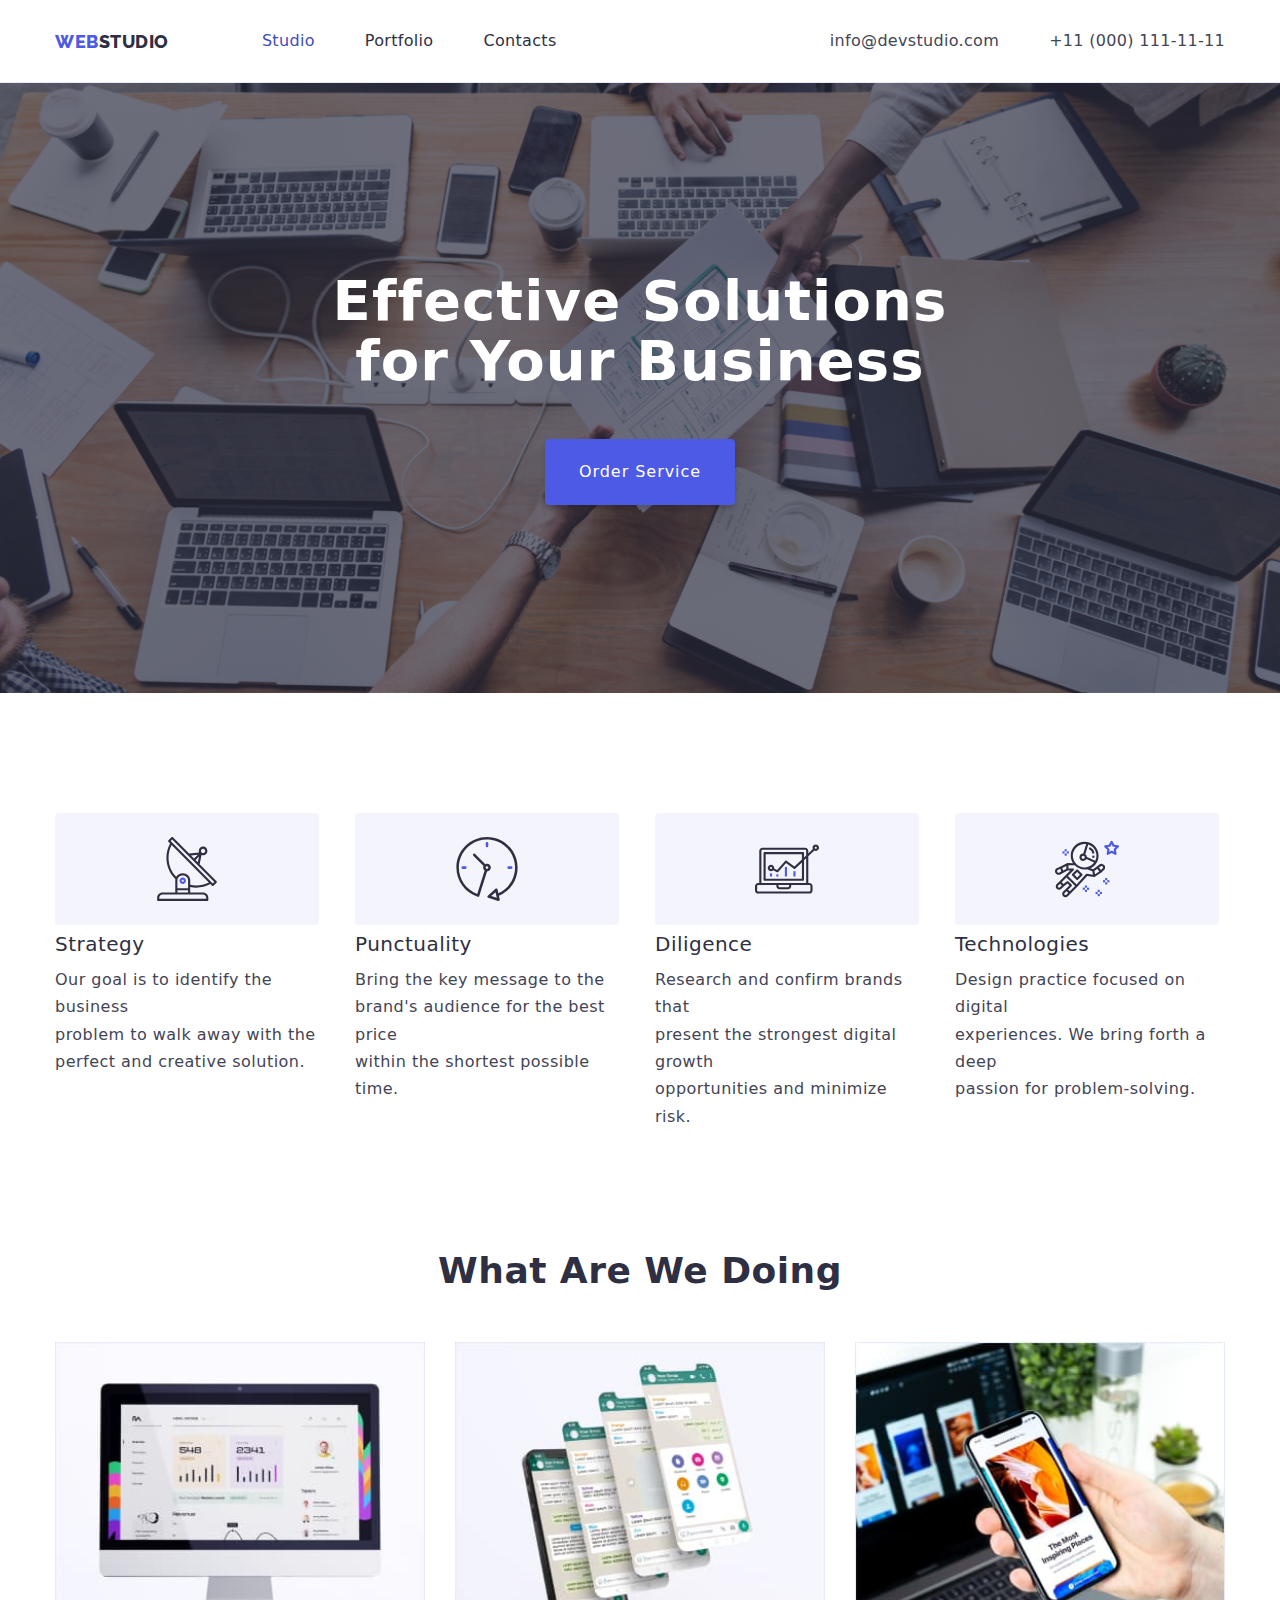
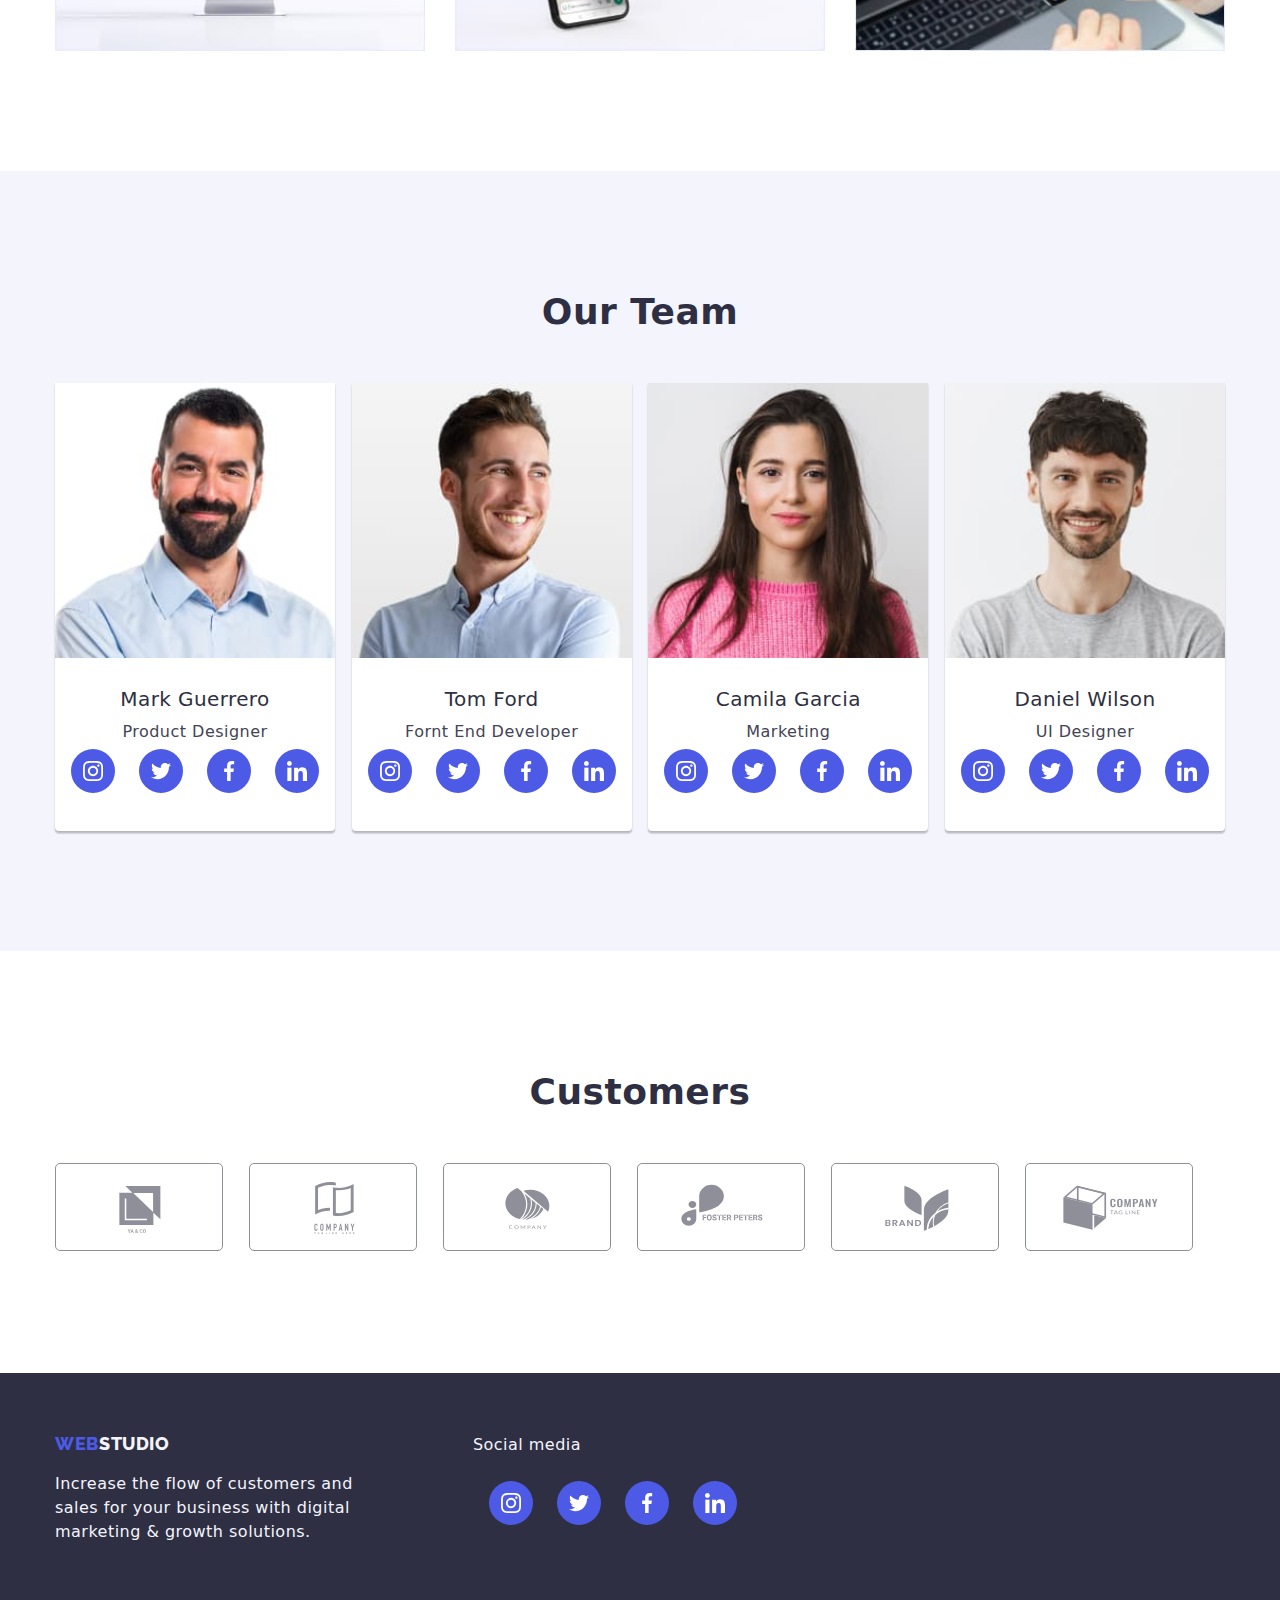
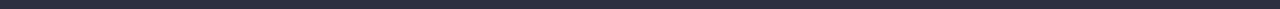
==== commit 88c5b5bb: "hww" ====
--- a/index.html
+++ b/index.html
@@ -423,6 +423,14 @@
             <li class="icon-item">
               <a class="test-link link" href=""
                 ><svg class="test-icon" width="104" height="56">
+                  <use
+                    href="./images/icons.svg#icon-icon-Logo-5-1-2"
+                  ></use></svg
+              ></a>
+            </li>
+            <li class="icon-item">
+              <a class="test-link link" href=""
+                ><svg class="test-icon" width="104" height="56">
                   <use href="./images/icons.svg#icon-Logo-3"></use></svg
               ></a>
             </li>
@@ -440,63 +448,68 @@
     <!-- footer -->
     <footer class="page-footer bg-footer">
       <div class="container">
-        <a href="./index.html" class="logo-link">
-          <span class="logo">WEB</span>
-          <span class="studio-footer">STUDIO</span>
-        </a>
-        <p class="footer-description">
-          Increase the flow of customers and<br />
-          sales for your business with digital<br />
-          marketing & growth solutions.
-        </p>
-      </div>
-      <div class="footer-socials">
-        <ul class="team-social-list">
-          <li class="team-social-item">
-            <a
-              class="team-social-link link"
-              href="https://instagram.com"
-              target="_blank"
-              rel="noopener noreferrer"
-            >
-              <svg class="team-social-icon" width="20" height="20">
-                <use href="./images/icons.svg#icon-instagram"></use></svg
-            ></a>
-          </li>
-          <li class="team-social-item">
-            <a
-              class="team-social-link link"
-              href="https://twitter.com"
-              target="_blank"
-              rel="noopener noreferrer"
-            >
-              <svg class="team-social-icon" width="20" height="20">
-                <use href="./images/icons.svg#icon-twitter"></use></svg
-            ></a>
-          </li>
-          <li class="team-social-item">
-            <a
-              class="team-social-link link"
-              href="https://facebook.com"
-              target="_blank"
-              rel="noopener noreferrer"
-            >
-              <svg class="team-social-icon" width="20" height="20">
-                <use href="./images/icons.svg#icon-facebook"></use></svg
-            ></a>
-          </li>
-          <li class="team-social-item">
-            <a
-              class="team-social-link link"
-              href="https://linkedin.com"
-              target="_blank"
-              rel="noopener noreferrer"
-            >
-              <svg class="team-social-icon" width="20" height="20">
-                <use href="./images/icons.svg#icon-linkedin"></use></svg
-            ></a>
-          </li>
-        </ul>
+        <div class="footer-con">
+          <div class="footer-logo">
+            <a href="./index.html" class="logo-link">
+              <span class="logo">WEB</span>
+              <span class="studio-footer">STUDIO</span>
+            </a>
+            <p class="footer-description">
+              Increase the flow of customers and<br />
+              sales for your business with digital<br />
+              marketing & growth solutions.
+            </p>
+          </div>
+          <div class="footer-socials">
+            <p class="footer-heading">Social media</p>
+            <ul class="team-social-list">
+              <li class="team-social-item">
+                <a
+                  class="team-social-link link"
+                  href="https://instagram.com"
+                  target="_blank"
+                  rel="noopener noreferrer"
+                >
+                  <svg class="team-social-icon" width="20" height="20">
+                    <use href="./images/icons.svg#icon-instagram"></use></svg
+                ></a>
+              </li>
+              <li class="team-social-item">
+                <a
+                  class="team-social-link link"
+                  href="https://twitter.com"
+                  target="_blank"
+                  rel="noopener noreferrer"
+                >
+                  <svg class="team-social-icon" width="20" height="20">
+                    <use href="./images/icons.svg#icon-twitter"></use></svg
+                ></a>
+              </li>
+              <li class="team-social-item">
+                <a
+                  class="team-social-link link"
+                  href="https://facebook.com"
+                  target="_blank"
+                  rel="noopener noreferrer"
+                >
+                  <svg class="team-social-icon" width="20" height="20">
+                    <use href="./images/icons.svg#icon-facebook"></use></svg
+                ></a>
+              </li>
+              <li class="team-social-item">
+                <a
+                  class="team-social-link link"
+                  href="https://linkedin.com"
+                  target="_blank"
+                  rel="noopener noreferrer"
+                >
+                  <svg class="team-social-icon" width="20" height="20">
+                    <use href="./images/icons.svg#icon-linkedin"></use></svg
+                ></a>
+              </li>
+            </ul>
+          </div>
+        </div>
       </div>
     </footer>
   </body>
--- a/css/styles.css
+++ b/css/styles.css
@@ -44,6 +44,7 @@
   display: block;
   max-width: 100%;
   height: auto;
+  width: 100%;
 }
 
 .link {
@@ -116,7 +117,7 @@
       rgba(46, 47, 66, 0.7),
       rgba(46, 47, 66, 0.7)
     ),
-    url(../images/people-office.png);
+    url(../images/people-office\ 1.png);
   background-repeat: no-repeat;
   background-position: center;
   background-size: cover;
@@ -322,8 +323,9 @@
 .team-social-list {
   display: flex;
   justify-content: center;
-  gap: 10px;
+  gap: 24px;
   list-style-type: none;
+  padding: 8px 16px;
 }
 
 .team-social-item {
@@ -354,14 +356,16 @@
 .team {
   display: flex;
   flex-wrap: wrap;
-  margin-top: -30px;
-  margin-left: -30px;
+  /* margin-top: -30px;
+  margin-left: -30px; */
+  /* gap: 24px; */
+  justify-content: space-between;
 }
 
 .team .item {
   flex-basis: calc(100% / 4 - 30px);
-  margin-left: 30px;
-  margin-top: 30px;
+  /* margin-left: 30px;
+  margin-top: 30px; */
   padding-bottom: 30px;
   background-color: white;
   border-radius: 0px 0px 4px 4px;
@@ -437,8 +441,17 @@
 .page-footer {
   padding-top: 60px;
   padding-bottom: 60px;
-}
-
+  /* display: flex; */
+}
+.footer-con {
+  display: flex;
+}
+.footer-heading {
+  color: var(--cloud);
+  font-size: 16px;
+  font-weight: 500;
+  line-height: 1.5;
+}
 .footer-socials {
   margin-left: 120px;
 }
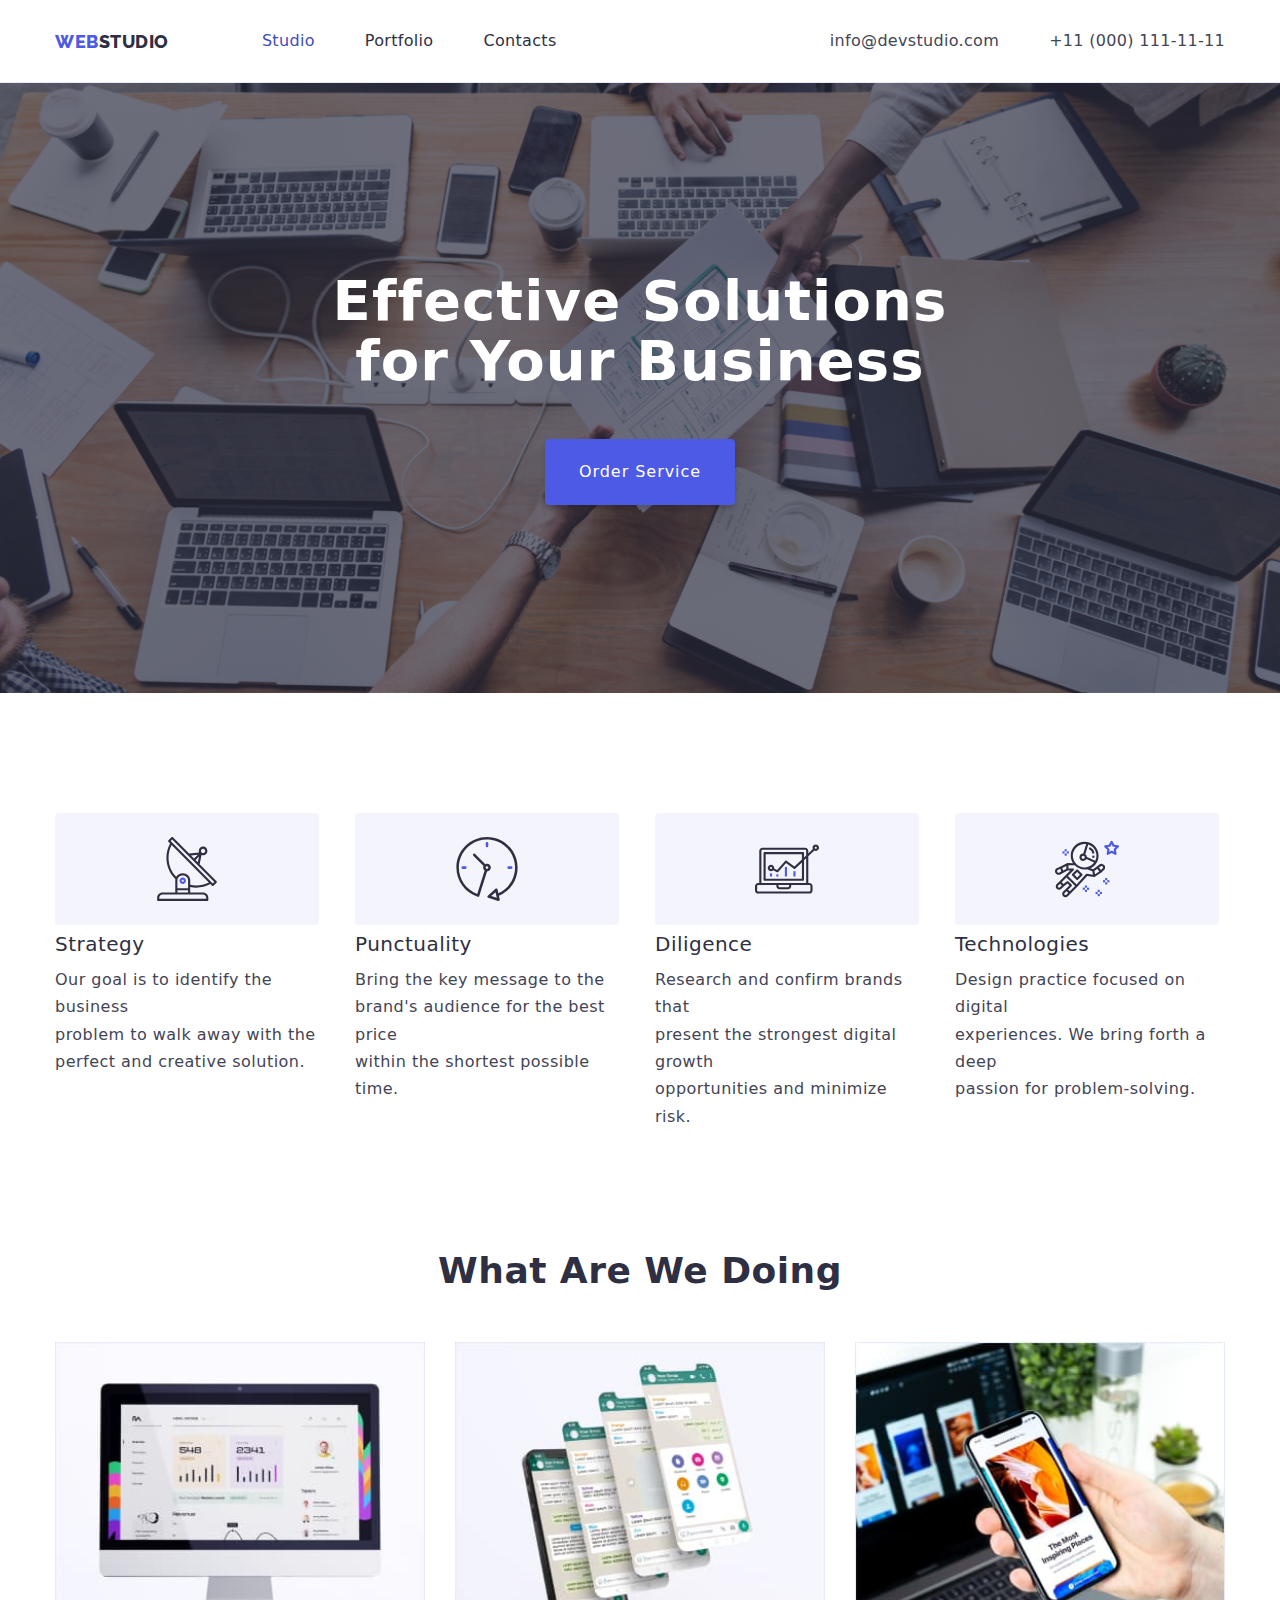
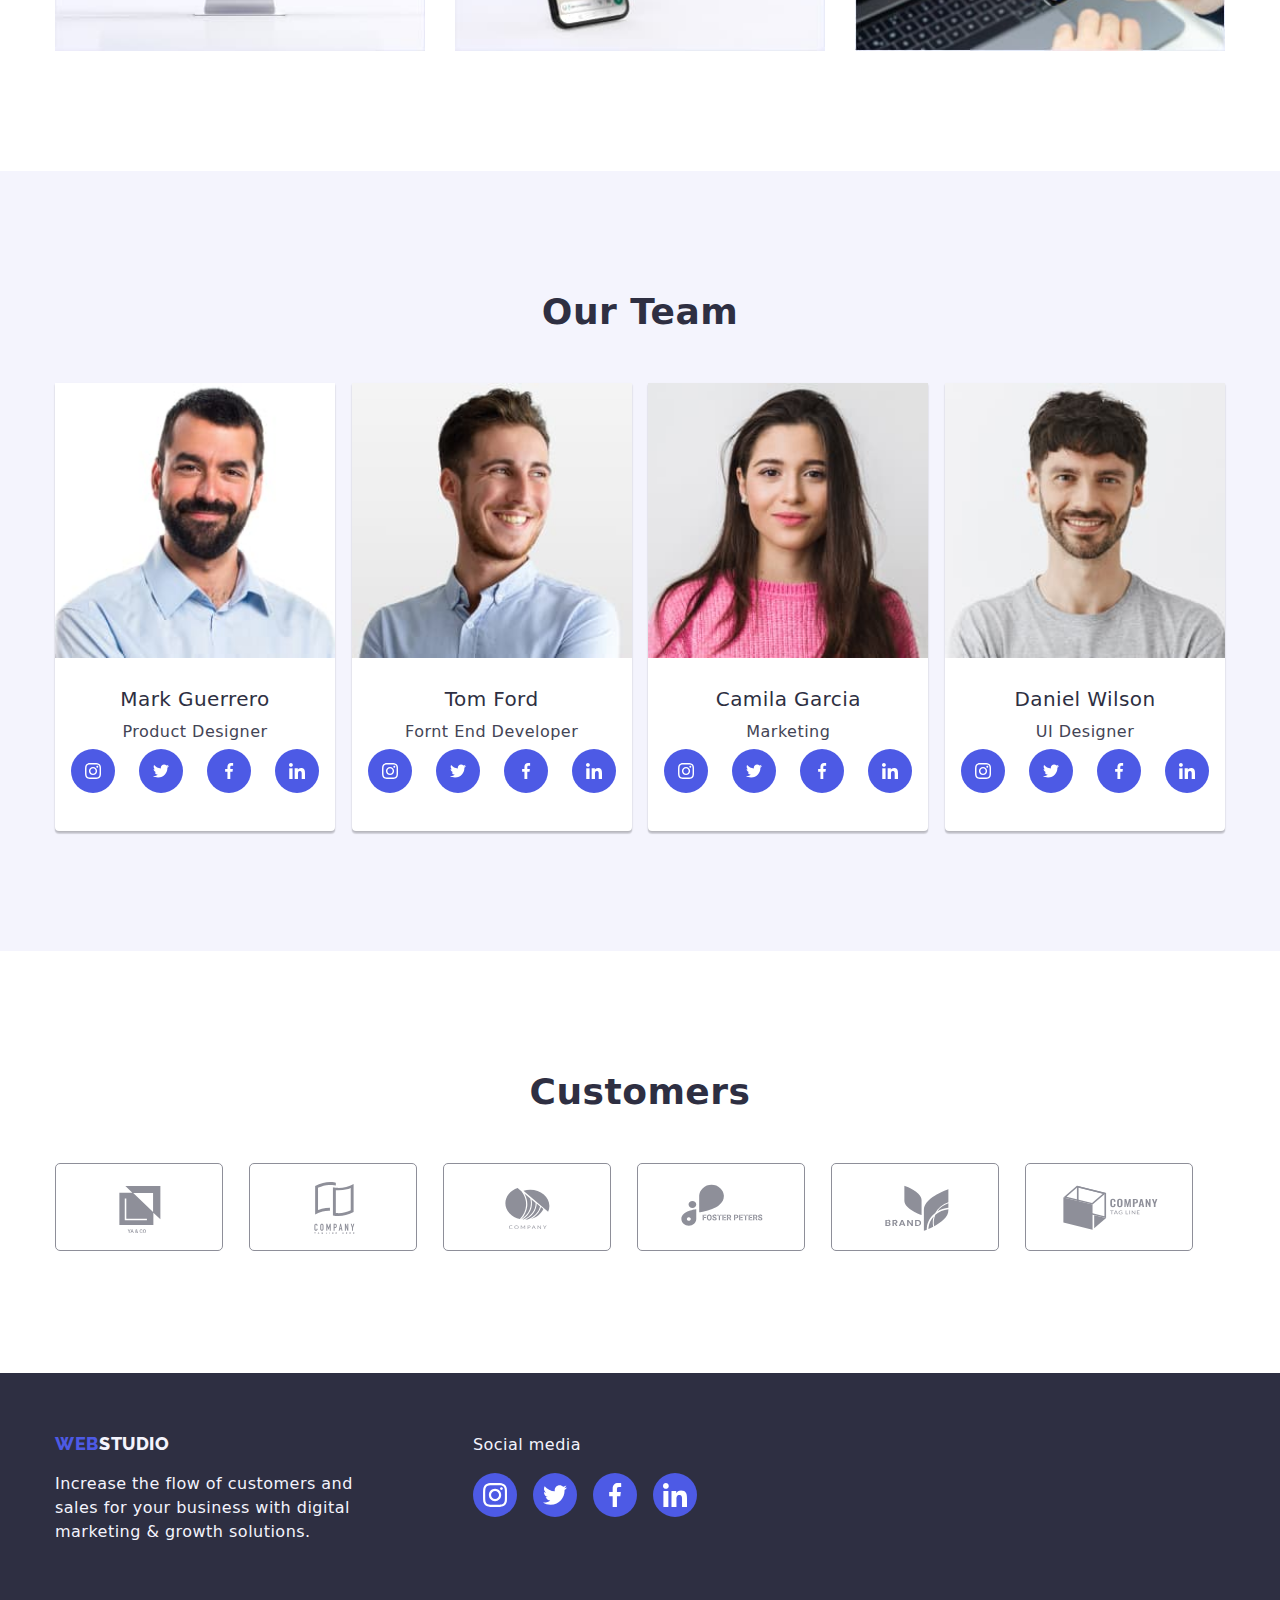
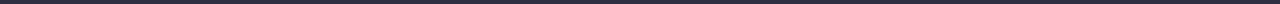
==== commit af1c2aa4: "hw" ====
--- a/index.html
+++ b/index.html
@@ -462,48 +462,48 @@
           </div>
           <div class="footer-socials">
             <p class="footer-heading">Social media</p>
-            <ul class="team-social-list">
-              <li class="team-social-item">
+            <ul class="footer-social-list">
+              <li class="footer-social-item">
                 <a
-                  class="team-social-link link"
+                  class="footer-social-link link"
                   href="https://instagram.com"
                   target="_blank"
                   rel="noopener noreferrer"
                 >
-                  <svg class="team-social-icon" width="20" height="20">
+                  <svg class="footer-social" width="20" height="20">
                     <use href="./images/icons.svg#icon-instagram"></use></svg
                 ></a>
               </li>
-              <li class="team-social-item">
+              <li class="footer-social-item">
                 <a
-                  class="team-social-link link"
+                  class="footer-social-link link"
                   href="https://twitter.com"
                   target="_blank"
                   rel="noopener noreferrer"
                 >
-                  <svg class="team-social-icon" width="20" height="20">
+                  <svg class="footer-social" width="20" height="20">
                     <use href="./images/icons.svg#icon-twitter"></use></svg
                 ></a>
               </li>
-              <li class="team-social-item">
+              <li class="footer-social-item">
                 <a
-                  class="team-social-link link"
+                  class="footer-social-link link"
                   href="https://facebook.com"
                   target="_blank"
                   rel="noopener noreferrer"
                 >
-                  <svg class="team-social-icon" width="20" height="20">
+                  <svg class="footer-social" width="20" height="20">
                     <use href="./images/icons.svg#icon-facebook"></use></svg
                 ></a>
               </li>
-              <li class="team-social-item">
+              <li class="footer-social-item">
                 <a
-                  class="team-social-link link"
+                  class="footer-social-link link"
                   href="https://linkedin.com"
                   target="_blank"
                   rel="noopener noreferrer"
                 >
-                  <svg class="team-social-icon" width="20" height="20">
+                  <svg class="footer-social" width="20" height="20">
                     <use href="./images/icons.svg#icon-linkedin"></use></svg
                 ></a>
               </li>
--- a/css/styles.css
+++ b/css/styles.css
@@ -9,6 +9,7 @@
   --cloud: #f4f4fd;
   --blue: #404bbf;
   --cornflower: #e7e9fc;
+  --green: #31d0aa;
 }
 
 html {
@@ -319,6 +320,11 @@
   margin-left: 30px;
   margin-top: 30px;
 }
+.project-card:hover {
+  box-shadow: 0px 2px 1px 0px rgba(46, 47, 66, 0.08),
+    0px 1px 1px 0px rgba(46, 47, 66, 0.16),
+    0px 1px 6px 0px rgba(46, 47, 66, 0.08);
+}
 
 .team-social-list {
   display: flex;
@@ -346,11 +352,13 @@
 
 .team-social-icon {
   fill: currentColor;
+  width: 16px;
+  height: 16px;
 }
 
 .team-social-link:hover,
 .team-social-link:focus {
-  background-color: var(--navyblue);
+  background-color: var(--ocean);
 }
 
 .team {
@@ -434,10 +442,41 @@
 
 .test-link:hover,
 .test-link:focus {
-  border-color: var(--ocean-color);
-  color: var(--ocean-color);
-}
-
+  border-color: var(--ocean);
+  color: var(--ocean);
+}
+
+/* FOOTER */
+.footer-social-list {
+  display: flex;
+  justify-content: center;
+  gap: 16px;
+  list-style-type: none;
+  padding: 0;
+}
+.footer-social-item {
+  width: 44px;
+  height: 44px;
+}
+.footer-social-link {
+  width: 100%;
+  height: 100%;
+  color: var(--white);
+  background-color: var(--iriscolor);
+  display: flex;
+  border-radius: 50%;
+  justify-content: center;
+  align-items: center;
+}
+.footer-social {
+  fill: currentColor;
+  width: 24px;
+  height: 24px;
+}
+.footer-social-link:hover,
+.footer-social-link:focus {
+  background-color: var(--green);
+}
 .page-footer {
   padding-top: 60px;
   padding-bottom: 60px;
